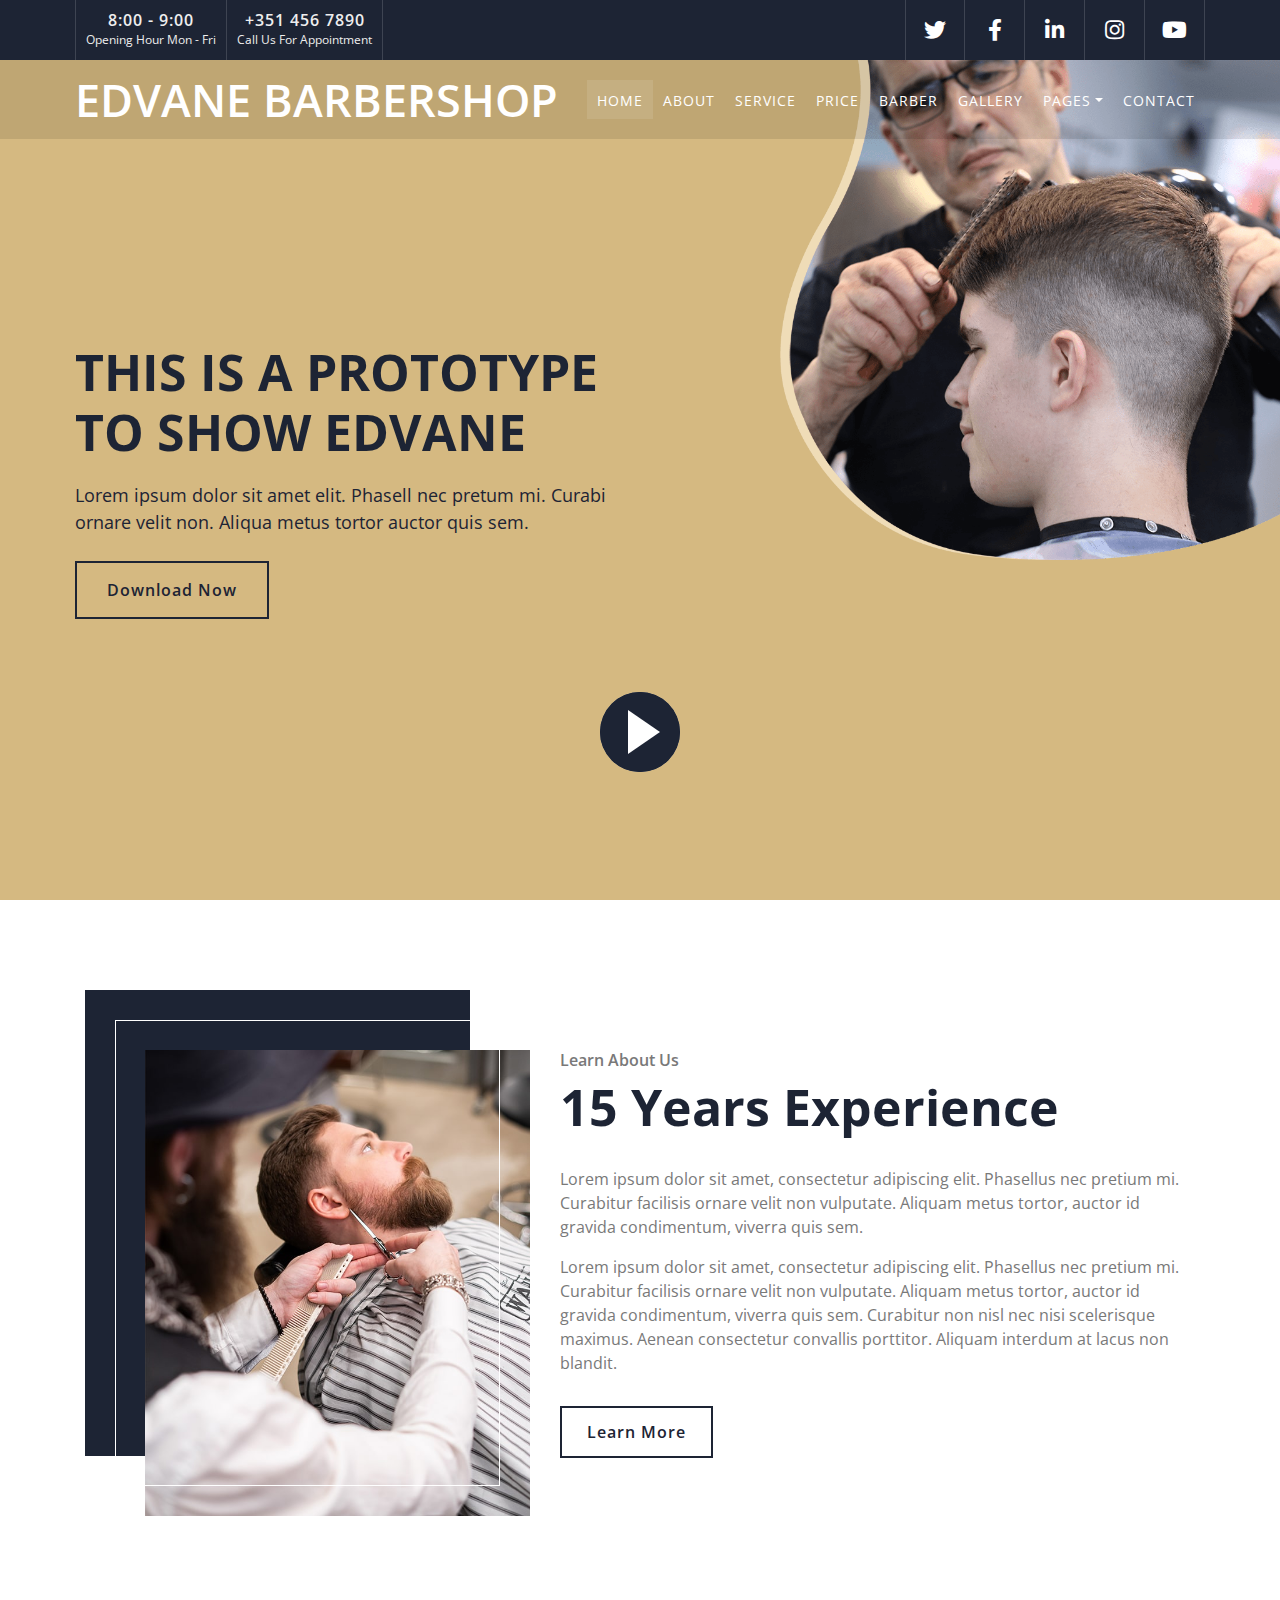
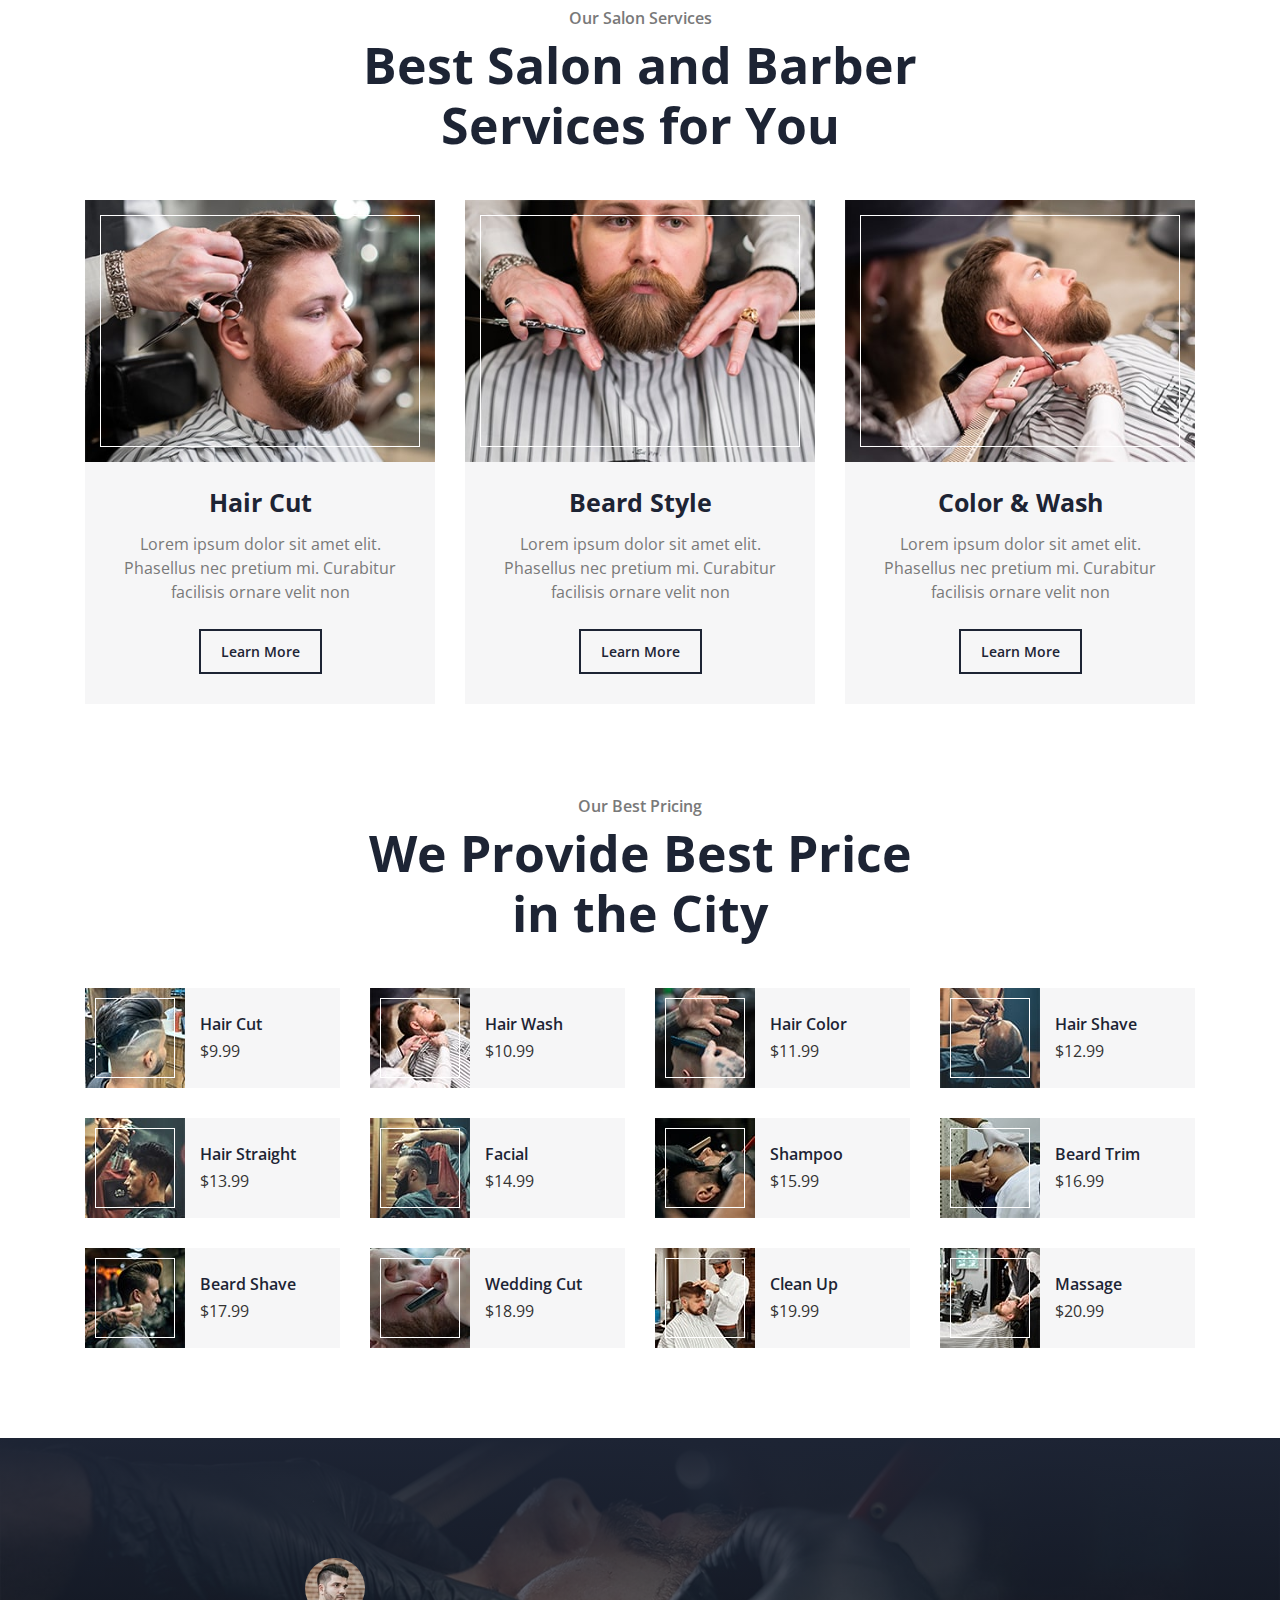
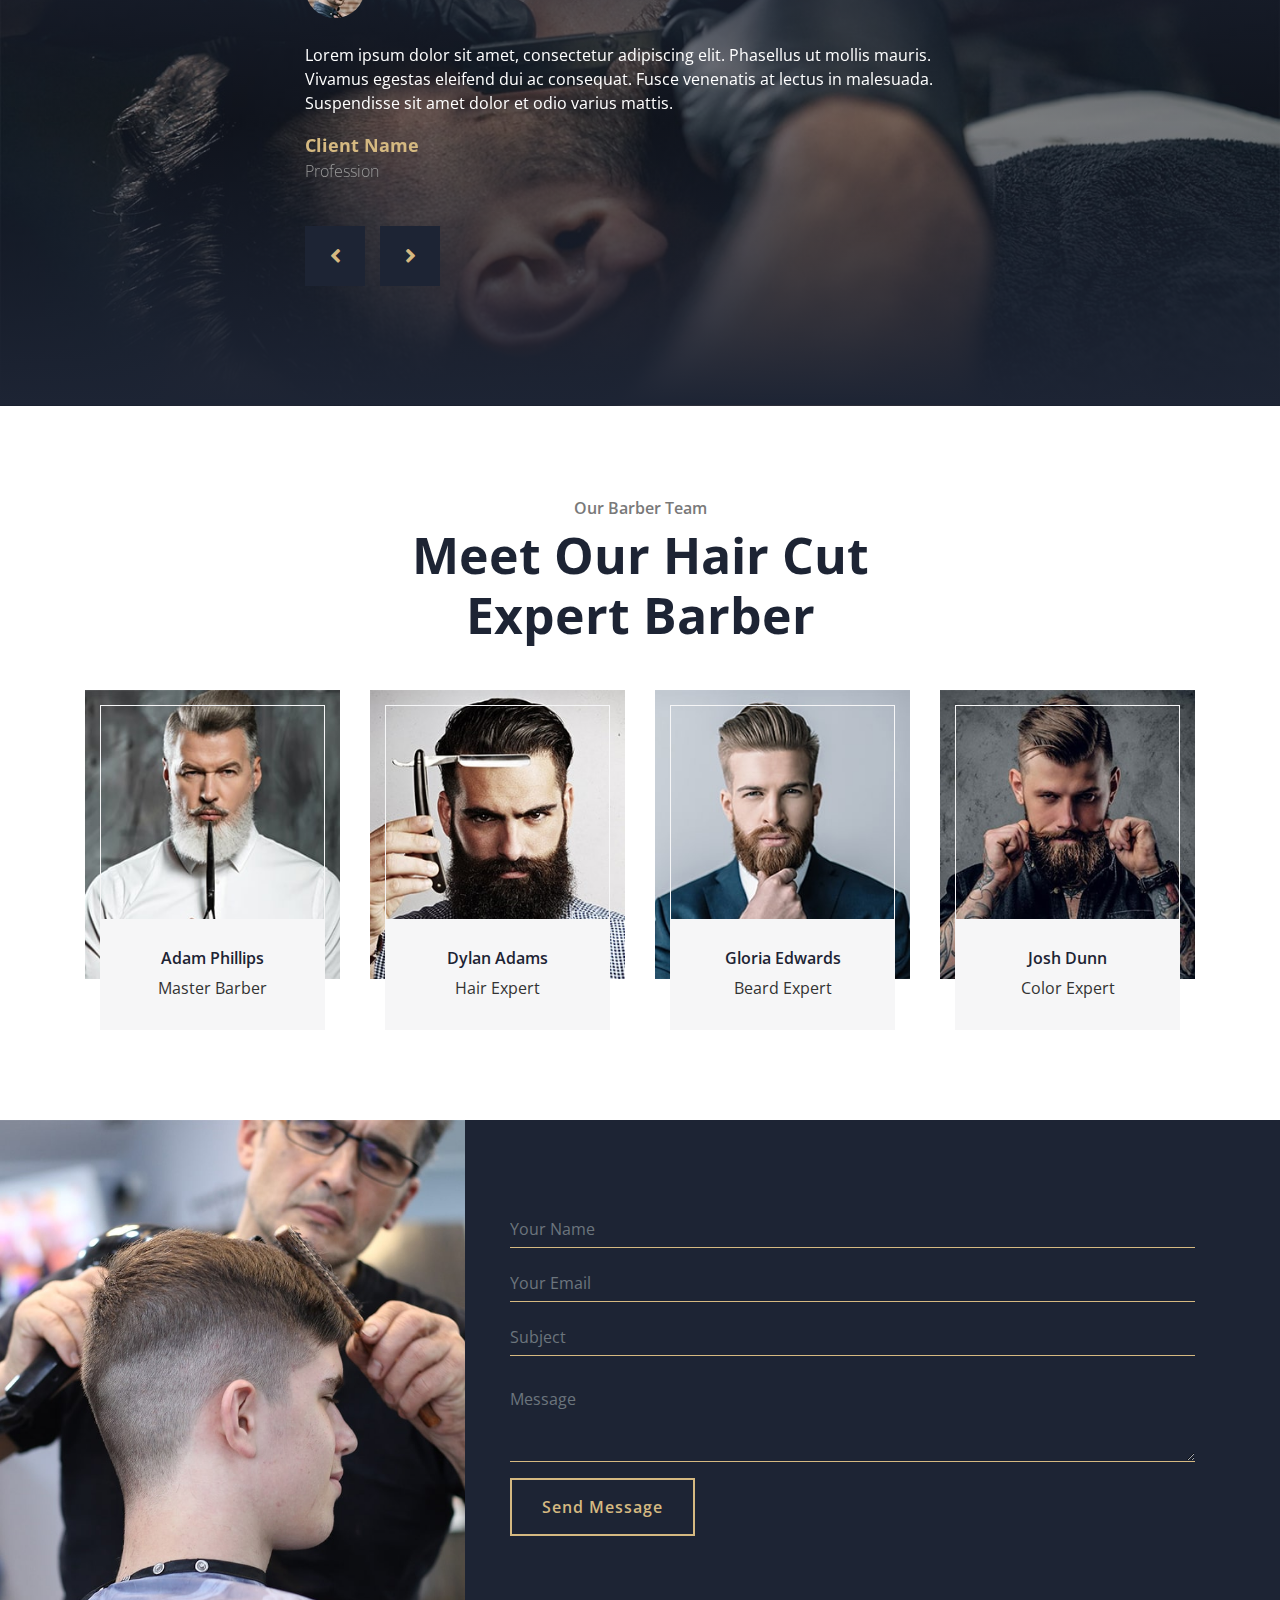
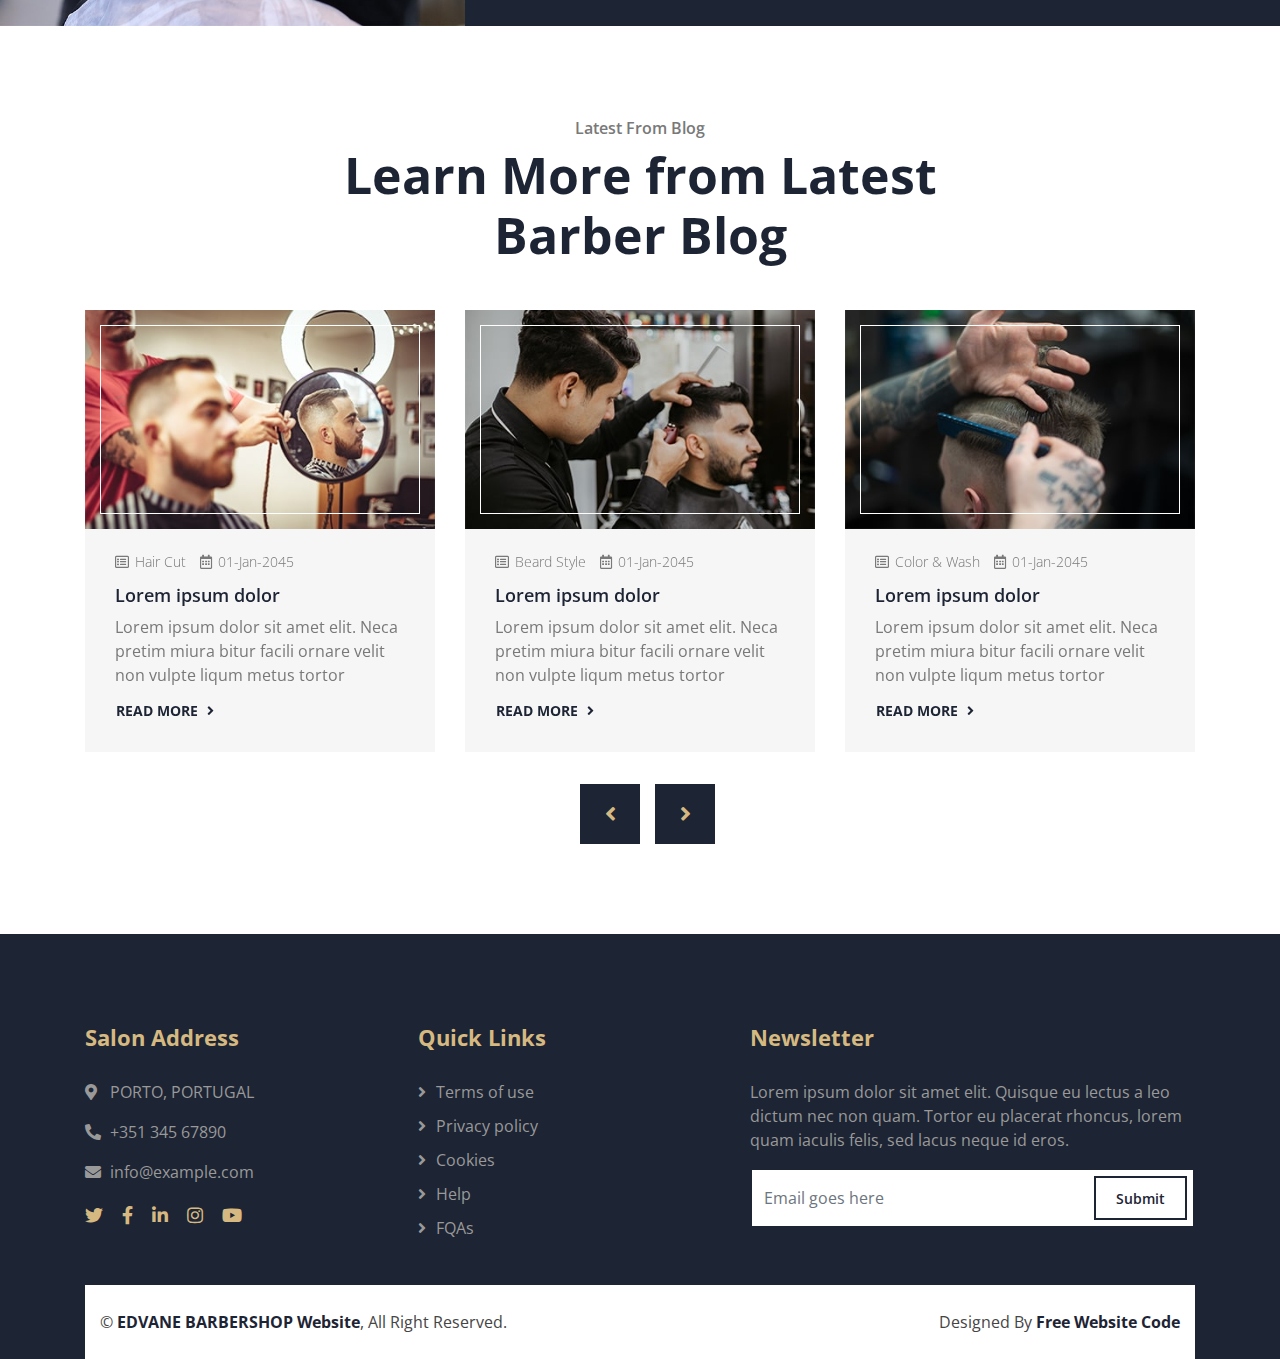
==== barber-shop-template/index.html @ 2c0042aa "Add files via upload" ====
<!DOCTYPE html>
<html lang="en">
    <head>
        <meta charset="utf-8">
        <title>EDVANE BARBERSHOP - Barber Shop </title>
        <meta content="width=device-width, initial-scale=1.0" name="viewport">
        <meta content="Free Website Template" name="keywords">
        <meta content="Free Website Template" name="description">

        <!-- Favicon -->
        <link href="img/favicon.ico" rel="icon">

        <!-- Google Font -->
        <link href="https://fonts.googleapis.com/css2?family=Open+Sans:wght@300;400;600;700;800&display=swap" rel="stylesheet">

        <!-- CSS Libraries -->
        <link href="https://stackpath.bootstrapcdn.com/bootstrap/4.4.1/css/bootstrap.min.css" rel="stylesheet">
        <link href="https://cdnjs.cloudflare.com/ajax/libs/font-awesome/5.10.0/css/all.min.css" rel="stylesheet">
        <link href="lib/animate/animate.min.css" rel="stylesheet">
        <link href="lib/owlcarousel/assets/owl.carousel.min.css" rel="stylesheet">
        <link href="lib/lightbox/css/lightbox.min.css" rel="stylesheet">

        <!-- Template Stylesheet -->
        <link href="css/style.css" rel="stylesheet">
    </head>

    <body>
        <!-- Top Bar Start -->
        <div class="top-bar d-none d-md-block">
            <div class="container-fluid">
                <div class="row">
                    <div class="col-md-6">
                        <div class="top-bar-left">
                            <div class="text">
                                <h2>8:00 - 9:00</h2>
                                <p>Opening Hour Mon - Fri</p>
                            </div>
                            <div class="text">
                                <h2>+351 456 7890</h2>
                                <p>Call Us For Appointment</p>
                            </div>
                        </div>
                    </div>
                    <div class="col-md-6">
                        <div class="top-bar-right">
                            <div class="social">
                                 <a href="https://freewebsitecode.com/"><i class="fab fa-twitter"></i></a>
                                    <a href="https://facebook.com/freewebsitecode"><i class="fab fa-facebook-f"></i></a>
                                    <a href="https://freewebsitecode.com/"><i class="fab fa-linkedin-in"></i></a>
                                    <a href="https://freewebsitecode.com/"><i class="fab fa-instagram"></i></a>
                                    <a href="https://www.youtube.com/channel/UC9HlQRmKgG3jeVD_fBxj1Pw/videos"><i class="fab fa-youtube"></i></a>
                            </div>
                        </div>
                    </div>
                </div>
            </div>
        </div>
        <!-- Top Bar End -->

        <!-- Nav Bar Start -->
        <div class="navbar navbar-expand-lg bg-dark navbar-dark">
            <div class="container-fluid">
                <a href="index.html" class="navbar-brand">EDVANE BARBERSHOP</a>
                <button type="button" class="navbar-toggler" data-toggle="collapse" data-target="#navbarCollapse">
                    <span class="navbar-toggler-icon"></span>
                </button>

                <div class="collapse navbar-collapse justify-content-between" id="navbarCollapse">
                    <div class="navbar-nav ml-auto">
                        <a href="index.html" class="nav-item nav-link active">Home</a>
                        <a href="about.html" class="nav-item nav-link">About</a>
                        <a href="service.html" class="nav-item nav-link">Service</a>
                        <a href="price.html" class="nav-item nav-link">Price</a>
                        <a href="team.html" class="nav-item nav-link">Barber</a>
                        <a href="portfolio.html" class="nav-item nav-link">Gallery</a>
                        <div class="nav-item dropdown">
                            <a href="#" class="nav-link dropdown-toggle" data-toggle="dropdown">Pages</a>
                            <div class="dropdown-menu">
                                <a href="blog.html" class="dropdown-item">Blog Page</a>
                                <a href="single.html" class="dropdown-item">Single Page</a>
                            </div>
                        </div>
                        <a href="contact.html" class="nav-item nav-link">Contact</a>
                    </div>
                </div>
            </div>
        </div>
        <!-- Nav Bar End -->


        <!-- Hero Start -->
        <div class="hero">
            <div class="container-fluid">
                <div class="row">
                    <div class="col-sm-12 col-md-6">
                        <div class="hero-text">
                            <h1>THIS IS A PROTOTYPE TO SHOW EDVANE</h1>
                            <p>
                                Lorem ipsum dolor sit amet elit. Phasell nec pretum mi. Curabi ornare velit non. Aliqua metus tortor auctor quis sem.
                            </p>
                            <a class="btn" href="https://freewebsitecode.com/category/freecode/">Download Now</a>
                        </div>
                    </div>
                    <div class="col-sm-12 col-md-6 d-none d-md-block">
                        <div class="hero-image">
                            <img src="img/hero.png" alt="Hero Image">
                        </div>
                    </div>
                </div>
                <button type="button" class="btn-play" data-toggle="modal" data-src="https://youtu.be/iiDlPFqAeak" data-target="#videoModal">
                    <span></span>
                </button>
            </div>
        </div>
        <!-- Hero End -->

        <!-- Video Modal Start-->
        <div class="modal fade" id="videoModal" tabindex="-1" role="dialog" aria-labelledby="exampleModalLabel" aria-hidden="true">
            <div class="modal-dialog" role="document">
                <div class="modal-content">
                    <div class="modal-body">
                        <button type="button" class="close" data-dismiss="modal" aria-label="Close">
                            <span aria-hidden="true">&times;</span>
                        </button>        
                        <!-- 16:9 aspect ratio -->
                        <div class="embed-responsive embed-responsive-16by9">
                            <iframe class="embed-responsive-item" src="" id="video"  allowscriptaccess="always" allow="autoplay"></iframe>
                        </div>
                    </div>
                </div>
            </div>
        </div> 
        <!-- Video Modal End -->


        <!-- About Start -->
        <div class="about">
            <div class="container">
                <div class="row align-items-center">
                    <div class="col-lg-5 col-md-6">
                        <div class="about-img">
                            <img src="img/about.jpg" alt="Image">
                        </div>
                    </div>
                    <div class="col-lg-7 col-md-6">
                        <div class="section-header text-left">
                            <p>Learn About Us</p>
                            <h2>15 Years Experience</h2>
                        </div>
                        <div class="about-text">
                            <p>
                                Lorem ipsum dolor sit amet, consectetur adipiscing elit. Phasellus nec pretium mi. Curabitur facilisis ornare velit non vulputate. Aliquam metus tortor, auctor id gravida condimentum, viverra quis sem.
                            </p>
                            <p>
                                Lorem ipsum dolor sit amet, consectetur adipiscing elit. Phasellus nec pretium mi. Curabitur facilisis ornare velit non vulputate. Aliquam metus tortor, auctor id gravida condimentum, viverra quis sem. Curabitur non nisl nec nisi scelerisque maximus. Aenean consectetur convallis porttitor. Aliquam interdum at lacus non blandit.
                            </p>
                            <a class="btn" href="">Learn More</a>
                        </div>
                    </div>
                </div>
            </div>
        </div>
        <!-- About End -->


        <!-- Service Start -->
        <div class="service">
            <div class="container">
                <div class="section-header text-center">
                    <p>Our Salon Services</p>
                    <h2>Best Salon and Barber Services for You</h2>
                </div>
                <div class="row">
                    <div class="col-lg-4 col-md-6">
                        <div class="service-item">
                            <div class="service-img">
                                <img src="img/service-1.jpg" alt="Image">
                            </div>
                            <h3>Hair Cut</h3>
                            <p>
                                Lorem ipsum dolor sit amet elit. Phasellus nec pretium mi. Curabitur facilisis ornare velit non
                            </p>
                            <a class="btn" href="">Learn More</a>
                        </div>
                    </div>
                    <div class="col-lg-4 col-md-6">
                        <div class="service-item">
                            <div class="service-img">
                                <img src="img/service-2.jpg" alt="Image">
                            </div>
                            <h3>Beard Style</h3>
                            <p>
                                Lorem ipsum dolor sit amet elit. Phasellus nec pretium mi. Curabitur facilisis ornare velit non
                            </p>
                            <a class="btn" href="">Learn More</a>
                        </div>
                    </div>
                    <div class="col-lg-4 col-md-6">
                        <div class="service-item">
                            <div class="service-img">
                                <img src="img/service-3.jpg" alt="Image">
                            </div>
                            <h3>Color & Wash</h3>
                            <p>
                                Lorem ipsum dolor sit amet elit. Phasellus nec pretium mi. Curabitur facilisis ornare velit non
                            </p>
                            <a class="btn" href="">Learn More</a>
                        </div>
                    </div>
                </div>
            </div>
        </div>
        <!-- Service End -->


        <!-- Pricing Start -->
        <div class="price">
            <div class="container">
                <div class="section-header text-center">
                    <p>Our Best Pricing</p>
                    <h2>We Provide Best Price in the City</h2>
                </div>
                <div class="row">
                    <div class="col-lg-3 col-md-4 col-sm-6">
                        <div class="price-item">
                            <div class="price-img">
                                <img src="img/price-1.jpg" alt="Image">
                            </div>
                            <div class="price-text">
                                <h2>Hair Cut</h2>
                                <h3>$9.99</h3>
                            </div>
                        </div>
                    </div>
                    <div class="col-lg-3 col-md-4 col-sm-6">
                        <div class="price-item">
                            <div class="price-img">
                                <img src="img/price-2.jpg" alt="Image">
                            </div>
                            <div class="price-text">
                                <h2>Hair Wash</h2>
                                <h3>$10.99</h3>
                            </div>
                        </div>
                    </div>
                    <div class="col-lg-3 col-md-4 col-sm-6">
                        <div class="price-item">
                            <div class="price-img">
                                <img src="img/price-3.jpg" alt="Image">
                            </div>
                            <div class="price-text">
                                <h2>Hair Color</h2>
                                <h3>$11.99</h3>
                            </div>
                        </div>
                    </div>
                    <div class="col-lg-3 col-md-4 col-sm-6">
                        <div class="price-item">
                            <div class="price-img">
                                <img src="img/price-4.jpg" alt="Image">
                            </div>
                            <div class="price-text">
                                <h2>Hair Shave</h2>
                                <h3>$12.99</h3>
                            </div>
                        </div>
                    </div>
                    <div class="col-lg-3 col-md-4 col-sm-6">
                        <div class="price-item">
                            <div class="price-img">
                                <img src="img/price-5.jpg" alt="Image">
                            </div>
                            <div class="price-text">
                                <h2>Hair Straight</h2>
                                <h3>$13.99</h3>
                            </div>
                        </div>
                    </div>
                    <div class="col-lg-3 col-md-4 col-sm-6">
                        <div class="price-item">
                            <div class="price-img">
                                <img src="img/price-6.jpg" alt="Image">
                            </div>
                            <div class="price-text">
                                <h2>Facial</h2>
                                <h3>$14.99</h3>
                            </div>
                        </div>
                    </div>
                    <div class="col-lg-3 col-md-4 col-sm-6">
                        <div class="price-item">
                            <div class="price-img">
                                <img src="img/price-7.jpg" alt="Image">
                            </div>
                            <div class="price-text">
                                <h2>Shampoo</h2>
                                <h3>$15.99</h3>
                            </div>
                        </div>
                    </div>
                    <div class="col-lg-3 col-md-4 col-sm-6">
                        <div class="price-item">
                            <div class="price-img">
                                <img src="img/price-8.jpg" alt="Image">
                            </div>
                            <div class="price-text">
                                <h2>Beard Trim</h2>
                                <h3>$16.99</h3>
                            </div>
                        </div>
                    </div>
                    <div class="col-lg-3 col-md-4 col-sm-6">
                        <div class="price-item">
                            <div class="price-img">
                                <img src="img/price-9.jpg" alt="Image">
                            </div>
                            <div class="price-text">
                                <h2>Beard Shave</h2>
                                <h3>$17.99</h3>
                            </div>
                        </div>
                    </div>
                    <div class="col-lg-3 col-md-4 col-sm-6">
                        <div class="price-item">
                            <div class="price-img">
                                <img src="img/price-10.jpg" alt="Image">
                            </div>
                            <div class="price-text">
                                <h2>Wedding Cut</h2>
                                <h3>$18.99</h3>
                            </div>
                        </div>
                    </div>
                    <div class="col-lg-3 col-md-4 col-sm-6">
                        <div class="price-item">
                            <div class="price-img">
                                <img src="img/price-11.jpg" alt="Image">
                            </div>
                            <div class="price-text">
                                <h2>Clean Up</h2>
                                <h3>$19.99</h3>
                            </div>
                        </div>
                    </div>
                    <div class="col-lg-3 col-md-4 col-sm-6">
                        <div class="price-item">
                            <div class="price-img">
                                <img src="img/price-12.jpg" alt="Image">
                            </div>
                            <div class="price-text">
                                <h2>Massage</h2>
                                <h3>$20.99</h3>
                            </div>
                        </div>
                    </div>
                </div>
            </div>
        </div>
        <!-- Pricing End -->
        
        
        <!-- Testimonial Start -->
        <div class="testimonial">
            <div class="container">
                <div class="owl-carousel testimonials-carousel">
                    <div class="testimonial-item">
                        <img src="img/testimonial-1.jpg" alt="Image">
                        <p>
                            Lorem ipsum dolor sit amet, consectetur adipiscing elit. Phasellus ut mollis mauris. Vivamus egestas eleifend dui ac consequat. Fusce venenatis at lectus in malesuada. Suspendisse sit amet dolor et odio varius mattis.
                        </p>
                        <h2>Client Name</h2>
                        <h3>Profession</h3>
                    </div>
                    <div class="testimonial-item">
                        <img src="img/testimonial-2.jpg" alt="Image">
                        <p>
                            Phasellus pellentesque tempus pretium. Quisque in enim sit amet purus venenatis porttitor sed non velit. Vivamus vehicula finibus tortor. Aliquam vehicula molestie pulvinar. Sed varius libero in leo finibus, ac consectetur tortor rutrum.
                        </p>
                        <h2>Client Name</h2>
                        <h3>Profession</h3>
                    </div>
                    <div class="testimonial-item">
                        <img src="img/testimonial-3.jpg" alt="Image">
                        <p>
                            Sed in lectus eu eros tincidunt cursus. Aliquam eleifend velit nisl. Sed et posuere urna, ut vestibulum massa. Integer quis magna non enim luctus interdum. Phasellus sed eleifend erat. Aliquam ligula ex, semper vel tempor pellentesque, pretium eu nulla.
                        </p>
                        <h2>Client Name</h2>
                        <h3>Profession</h3>
                    </div>
                </div>
            </div>
        </div>
        <!-- Testimonial End -->


        <!-- Team Start -->
        <div class="team">
            <div class="container">
                <div class="section-header text-center">
                    <p>Our Barber Team</p>
                    <h2>Meet Our Hair Cut Expert Barber</h2>
                </div>
                <div class="row">
                    <div class="col-lg-3 col-md-6">
                        <div class="team-item">
                            <div class="team-img">
                                <img src="img/team-1.jpg" alt="Team Image">
                            </div>
                            <div class="team-text">
                                <h2>Adam Phillips</h2>
                                <p>Master Barber</p>
                            </div>
                        </div>
                    </div>
                    <div class="col-lg-3 col-md-6">
                        <div class="team-item">
                            <div class="team-img">
                                <img src="img/team-2.jpg" alt="Team Image">
                            </div>
                            <div class="team-text">
                                <h2>Dylan Adams</h2>
                                <p>Hair Expert</p>
                            </div>
                        </div>
                    </div>
                    <div class="col-lg-3 col-md-6">
                        <div class="team-item">
                            <div class="team-img">
                                <img src="img/team-3.jpg" alt="Team Image">
                            </div>
                            <div class="team-text">
                                <h2>Gloria Edwards</h2>
                                <p>Beard Expert</p>
                            </div>
                        </div>
                    </div>
                    <div class="col-lg-3 col-md-6">
                        <div class="team-item">
                            <div class="team-img">
                                <img src="img/team-4.jpg" alt="Team Image">
                            </div>
                            <div class="team-text">
                                <h2>Josh Dunn</h2>
                                <p>Color Expert</p>
                            </div>
                        </div>
                    </div>
                </div>
            </div>
        </div>
        <!-- Team End -->
        
        
        <!-- Contact Start -->
        <div class="contact">
            <div class="container-fluid">
                <div class="container">
                    <div class="row align-items-center">
                        <div class="col-md-4"></div>
                        <div class="col-md-8">
                            <div class="contact-form">
                                <div id="success"></div>
                                <form name="sentMessage" id="contactForm" novalidate="novalidate">
                                    <div class="control-group">
                                        <input type="text" class="form-control" id="name" placeholder="Your Name" required="required" data-validation-required-message="Please enter your name" />
                                        <p class="help-block text-danger"></p>
                                    </div>
                                    <div class="control-group">
                                        <input type="email" class="form-control" id="email" placeholder="Your Email" required="required" data-validation-required-message="Please enter your email" />
                                        <p class="help-block text-danger"></p>
                                    </div>
                                    <div class="control-group">
                                        <input type="text" class="form-control" id="subject" placeholder="Subject" required="required" data-validation-required-message="Please enter a subject" />
                                        <p class="help-block text-danger"></p>
                                    </div>
                                    <div class="control-group">
                                        <textarea class="form-control" id="message" placeholder="Message" required="required" data-validation-required-message="Please enter your message"></textarea>
                                        <p class="help-block text-danger"></p>
                                    </div>
                                    <div>
                                        <button class="btn" type="submit" id="sendMessageButton">Send Message</button>
                                    </div>
                                </form>
                            </div>
                        </div>
                    </div>
                </div>
            </div>
        </div>
        <!-- Contact End -->


        <!-- Blog Start -->
        <div class="blog">
            <div class="container">
                <div class="section-header text-center">
                    <p>Latest From Blog</p>
                    <h2>Learn More from Latest Barber Blog</h2>
                </div>
                <div class="owl-carousel blog-carousel">
                    <div class="blog-item">
                        <div class="blog-img">
                            <img src="img/blog-1.jpg" alt="Blog">
                        </div>
                        <div class="blog-meta">
                            <i class="fa fa-list-alt"></i>
                            <a href="">Hair Cut</a>
                            <i class="fa fa-calendar-alt"></i>
                            <p>01-Jan-2045</p>
                        </div>
                        <div class="blog-text">
                            <h2>Lorem ipsum dolor</h2>
                            <p>
                                Lorem ipsum dolor sit amet elit. Neca pretim miura bitur facili ornare velit non vulpte liqum metus tortor
                            </p>
                            <a class="btn" href="">Read More <i class="fa fa-angle-right"></i></a>
                        </div>
                    </div>
                    <div class="blog-item">
                        <div class="blog-img">
                            <img src="img/blog-2.jpg" alt="Blog">
                        </div>
                        <div class="blog-meta">
                            <i class="fa fa-list-alt"></i>
                            <a href="">Beard Style</a>
                            <i class="fa fa-calendar-alt"></i>
                            <p>01-Jan-2045</p>
                        </div>
                        <div class="blog-text">
                            <h2>Lorem ipsum dolor</h2>
                            <p>
                                Lorem ipsum dolor sit amet elit. Neca pretim miura bitur facili ornare velit non vulpte liqum metus tortor
                            </p>
                            <a class="btn" href="">Read More <i class="fa fa-angle-right"></i></a>
                        </div>
                    </div>
                    <div class="blog-item">
                        <div class="blog-img">
                            <img src="img/blog-3.jpg" alt="Blog">
                        </div>
                        <div class="blog-meta">
                            <i class="fa fa-list-alt"></i>
                            <a href="">Color & Wash</a>
                            <i class="fa fa-calendar-alt"></i>
                            <p>01-Jan-2045</p>
                        </div>
                        <div class="blog-text">
                            <h2>Lorem ipsum dolor</h2>
                            <p>
                                Lorem ipsum dolor sit amet elit. Neca pretim miura bitur facili ornare velit non vulpte liqum metus tortor
                            </p>
                            <a class="btn" href="">Read More <i class="fa fa-angle-right"></i></a>
                        </div>
                    </div>
                    <div class="blog-item">
                        <div class="blog-img">
                            <img src="img/blog-4.jpg" alt="Blog">
                        </div>
                        <div class="blog-meta">
                            <i class="fa fa-list-alt"></i>
                            <a href="">Hair Cut</a>
                            <i class="fa fa-calendar-alt"></i>
                            <p>01-Jan-2045</p>
                        </div>
                        <div class="blog-text">
                            <h2>Lorem ipsum dolor</h2>
                            <p>
                                Lorem ipsum dolor sit amet elit. Neca pretim miura bitur facili ornare velit non vulpte liqum metus tortor
                            </p>
                            <a class="btn" href="">Read More <i class="fa fa-angle-right"></i></a>
                        </div>
                    </div>
                    <div class="blog-item">
                        <div class="blog-img">
                            <img src="img/blog-5.jpg" alt="Blog">
                        </div>
                        <div class="blog-meta">
                            <i class="fa fa-list-alt"></i>
                            <a href="">Beard Style</a>
                            <i class="fa fa-calendar-alt"></i>
                            <p>01-Jan-2045</p>
                        </div>
                        <div class="blog-text">
                            <h2>Lorem ipsum dolor</h2>
                            <p>
                                Lorem ipsum dolor sit amet elit. Neca pretim miura bitur facili ornare velit non vulpte liqum metus tortor
                            </p>
                            <a class="btn" href="">Read More <i class="fa fa-angle-right"></i></a>
                        </div>
                    </div>
                    <div class="blog-item">
                        <div class="blog-img">
                            <img src="img/blog-6.jpg" alt="Blog">
                        </div>
                        <div class="blog-meta">
                            <i class="fa fa-list-alt"></i>
                            <a href="">Color & Wash</a>
                            <i class="fa fa-calendar-alt"></i>
                            <p>01-Jan-2045</p>
                        </div>
                        <div class="blog-text">
                            <h2>Lorem ipsum dolor</h2>
                            <p>
                                Lorem ipsum dolor sit amet elit. Neca pretim miura bitur facili ornare velit non vulpte liqum metus tortor
                            </p>
                            <a class="btn" href="">Read More <i class="fa fa-angle-right"></i></a>
                        </div>
                    </div>
                </div>
            </div>
        </div>
        <!-- Blog End -->


        <!-- Footer Start -->
        <div class="footer">
            <div class="container">
                <div class="row">
                    <div class="col-lg-7">
                        <div class="row">
                            <div class="col-md-6">
                                <div class="footer-contact">
                                    <h2>Salon Address</h2>
                                    <p><i class="fa fa-map-marker-alt"></i>PORTO, PORTUGAL</p>
                                    <p><i class="fa fa-phone-alt"></i>+351 345 67890</p>
                                    <p><i class="fa fa-envelope"></i>info@example.com</p>
                                    <div class="footer-social">
                                       <a href="https://freewebsitecode.com/"><i class="fab fa-twitter"></i></a>
                                    <a href="https://facebook.com/freewebsitecode"><i class="fab fa-facebook-f"></i></a>
                                    <a href="https://freewebsitecode.com/"><i class="fab fa-linkedin-in"></i></a>
                                    <a href="https://freewebsitecode.com/"><i class="fab fa-instagram"></i></a>
                                    <a href="https://www.youtube.com/channel/UC9HlQRmKgG3jeVD_fBxj1Pw/videos"><i class="fab fa-youtube"></i></a>
                                    </div>
                                </div>
                            </div>
                            <div class="col-md-6">
                                <div class="footer-link">
                                    <h2>Quick Links</h2>
                                    <a href="">Terms of use</a>
                                    <a href="">Privacy policy</a>
                                    <a href="">Cookies</a>
                                    <a href="">Help</a>
                                    <a href="">FQAs</a>
                                </div>
                            </div>
                        </div>
                    </div>
                    <div class="col-lg-5">
                        <div class="footer-newsletter">
                            <h2>Newsletter</h2>
                            <p>
                                Lorem ipsum dolor sit amet elit. Quisque eu lectus a leo dictum nec non quam. Tortor eu placerat rhoncus, lorem quam iaculis felis, sed lacus neque id eros.
                            </p>
                            <div class="form">
                                <input class="form-control" placeholder="Email goes here">
                                <button class="btn">Submit</button>
                            </div>
                        </div>
                    </div>
                </div>
            </div>
            <div class="container copyright">
                <div class="row">
                    <div class="col-md-6">
                        <p>&copy; <a href="https://freewebsitecode.com">EDVANE BARBERSHOP Website</a>, All Right Reserved.</p>
                    </div>
                    <div class="col-md-6">
                        <p>Designed By <a href="https://freewebsitecode.com">Free Website Code</a></p>
                    </div>
                </div>
            </div>
        </div>
        <!-- Footer End -->

        <a href="#" class="back-to-top"><i class="fa fa-chevron-up"></i></a>

        <!-- JavaScript Libraries -->
        <script src="https://code.jquery.com/jquery-3.4.1.min.js"></script>
        <script src="https://stackpath.bootstrapcdn.com/bootstrap/4.4.1/js/bootstrap.bundle.min.js"></script>
        <script src="lib/easing/easing.min.js"></script>
        <script src="lib/owlcarousel/owl.carousel.min.js"></script>
        <script src="lib/isotope/isotope.pkgd.min.js"></script>
        <script src="lib/lightbox/js/lightbox.min.js"></script>
        
        <!-- Contact Javascript File -->
        <script src="mail/jqBootstrapValidation.min.js"></script>
        <script src="mail/contact.js"></script>

        <!-- Template Javascript -->
        <script src="js/main.js"></script>
    </body>
</html>
---- barber-shop-template/css/style.css ----
/*******************************/
/********* General CSS *********/
/*******************************/
body {
    color: #797979;
    background: #ffffff;
    font-family: 'Open Sans', sans-serif;
}

h1,
h2, 
h3, 
h4,
h5, 
h6 {
    color: #1d2434;
}

a {
    color: #454545;
    transition: .3s;
}

a:hover,
a:active,
a:focus {
    color: #D5B981;
    outline: none;
    text-decoration: none;
}

.btn:focus,
.form-control:focus {
    box-shadow: none;
}

.container-fluid {
    max-width: 1366px;
}

.back-to-top {
    position: fixed;
    display: none;
    background: #D5B981;
    width: 44px;
    height: 44px;
    text-align: center;
    line-height: 1;
    font-size: 22px;
    right: 15px;
    bottom: 15px;
    transition: background 0.5s;
    z-index: 9;
}

.back-to-top:hover {
    background: #1d2434;
}

.back-to-top:hover i {
    color: #D5B981;
}

.back-to-top i {
    color: #1d2434;
    padding-top: 10px;
}


/**********************************/
/********** Top Bar CSS ***********/
/**********************************/
.top-bar {
    position: relative;
    height: 60px;
    background: #1d2434;
}

.top-bar .top-bar-left {
    display: flex;
    align-items: center;
    justify-content: flex-start;
}

.top-bar .top-bar-right {
    display: flex;
    align-items: center;
    justify-content: flex-end;
}

.top-bar .text {
    display: flex;
    align-items: center;
    justify-content: center;
    flex-direction: column;
    height: 60px;
    padding: 0 10px;
    text-align: center;
    border-left: 1px solid rgba(255, 255, 255, .15);
}

.top-bar .text:last-child {
    border-right: 1px solid rgba(255, 255, 255, .15);
}

.top-bar .text h2 {
    color: #eeeeee;
    font-weight: 600;
    font-size: 16px;
    letter-spacing: 1px;
    margin: 0;
}

.top-bar .text p {
    color: #eeeeee;
    font-size: 12px;
    font-weight: 400;
    margin: 0;
}

.top-bar .social {
    display: flex;
    height: 60px;
    font-size: 0;
    justify-content: flex-end;
}

.top-bar .social a {
    display: flex;
    align-items: center;
    justify-content: center;
    width: 60px;
    height: 100%;
    font-size: 22px;
    color: #ffffff;
    border-right: 1px solid rgba(255, 255, 255, .15);
}

.top-bar .social a:first-child {
    border-left: 1px solid rgba(255, 255, 255, .15);
}

.top-bar .social a:hover {
    color: #D5B981;
    background: #ffffff;
}

@media (min-width: 992px) {
    .top-bar {
        padding: 0 60px;
    }
}


/**********************************/
/*********** Nav Bar CSS **********/
/**********************************/
.navbar {
    position: relative;
    transition: .5s;
    z-index: 999;
}

.navbar.nav-sticky {
    position: fixed;
    top: 0;
    width: 100%;
    box-shadow: 0 2px 5px rgba(0, 0, 0, .3);
}

.navbar .navbar-brand {
    margin: 0;
    color: #ffffff;
    font-size: 45px;
    line-height: 0px;
    font-weight: 600;
}

.navbar .navbar-brand span {
    font-weight: 800;
}

.navbar .navbar-brand img {
    max-width: 100%;
    max-height: 40px;
}

.navbar-dark .navbar-nav .nav-link,
.navbar-dark .navbar-nav .nav-link:focus,
.navbar-dark .navbar-nav .nav-link:hover,
.navbar-dark .navbar-nav .nav-link.active {
    padding: 10px 10px 8px 10px;
    color: #ffffff;
}

.navbar-dark .navbar-nav .nav-link:hover,
.navbar-dark .navbar-nav .nav-link.active {
    background: rgba(256, 256, 256, .1);
    transition: none;
}

.navbar .dropdown-menu {
    margin-top: 0;
    border: 0;
    border-radius: 0;
    background: #f8f9fa;
}

@media (min-width: 992px) {
    .navbar {
        position: absolute;
        width: 100%;
        top: 60px;
        padding: 20px 60px;
        background: rgba(0, 0, 0, .1) !important;
        z-index: 9;
    }
    
    .navbar.nav-sticky {
        padding: 10px 60px;
        background: #1d2434 !important;
    }
    
    .navbar a.nav-link {
        padding: 8px 15px;
        font-size: 14px;
        letter-spacing: 1px;
        text-transform: uppercase;
    }
}

@media (max-width: 991.98px) {   
    .navbar {
        padding: 15px;
        background: #1d2434 !important;
    }
    
    .navbar a.nav-link {
        padding: 5px;
    }
    
    .navbar .dropdown-menu {
        box-shadow: none;
    }
}


/*******************************/
/********** Hero CSS ***********/
/*******************************/
.hero {
    position: relative;
    width: 100%;
    margin-bottom: 45px;
    height: calc(100vh - 60px);
    background: #D5B981;
    overflow: hidden;
}

.hero .container-fluid {
    padding: 0;
}

.hero .hero-image {
    position: relative;
    text-align: right;
}

.hero .hero-image img {
    max-width: 80%;
    max-height: 80%;
}

.hero .hero-text {
    position: relative;
    padding-left: 75px;
    height: calc(100vh - 60px);
    display: flex;
    align-items: flex-start;
    justify-content: center;
    flex-direction: column;
}

.hero .hero-text h1 {
    color: #1d2434;
    font-size: 50px;
    font-weight: 700;
    margin-bottom: 20px;
}

.hero .hero-text p {
    color: #1d2434;
    font-size: 18px;
    margin-bottom: 25px;
}

.hero .hero-text .btn {
    padding: 15px 30px;
    font-size: 16px;
    font-weight: 600;
    letter-spacing: 1px;
    color: #1d2434;
    background: none;
    border: 2px solid #1d2434;
    border-radius: 0;
    transition: .3s;
}

.hero .hero-text .btn:hover {
    color: #D5B981;
    background: #1d2434;
}

.hero .btn-play {
    position: absolute;
    z-index: 1;
    top: 80%;
    left: 50%;
    transform: translateX(-50%) translateY(-50%);
    box-sizing: content-box;
    display: block;
    width: 32px;
    height: 44px;
    border-radius: 50%;
    border: none;
    outline: none;
    padding: 18px 20px 18px 28px;
}

.hero .btn-play:before {
    content: "";
    position: absolute;
    z-index: 0;
    left: 50%;
    top: 50%;
    transform: translateX(-50%) translateY(-50%);
    display: block;
    width: 80px;
    height: 80px;
    background: #1D2434;
    border-radius: 50%;
    animation: pulse-border 1500ms ease-out infinite;
}

.hero .btn-play:after {
    content: "";
    position: absolute;
    z-index: 1;
    left: 50%;
    top: 50%;
    transform: translateX(-50%) translateY(-50%);
    display: block;
    width: 80px;
    height: 80px;
    background: #1D2434;
    border-radius: 50%;
    transition: all 200ms;
}

.hero .btn-play:hover:after {
    background-color: darken(#1D2434, 10%);
}

.hero .btn-play img {
    position: relative;
    z-index: 3;
    max-width: 100%;
    width: auto;
    height: auto;
}

.hero .btn-play span {
    display: block;
    position: relative;
    z-index: 3;
    width: 0;
    height: 0;
    border-left: 32px solid #ffffff;
    border-top: 22px solid transparent;
    border-bottom: 22px solid transparent;
}

@keyframes pulse-border {
  0% {
    transform: translateX(-50%) translateY(-50%) translateZ(0) scale(1);
    opacity: 1;
  }
  100% {
    transform: translateX(-50%) translateY(-50%) translateZ(0) scale(1.5);
    opacity: 0;
  }
}

#videoModal .modal-dialog {
    position: relative;
    max-width: 800px;
    margin: 60px auto;
}

#videoModal .modal-body {
    position: relative;
    padding: 0px;
}

#videoModal .close {
    position: absolute;
    right: 0px;
    top: -12px;
    z-index: 999;
    font-size: 50px;
    font-weight: normal;
    color: #ffffff;
    opacity: 1;
}

@media (max-width: 991.98px) {
    .hero .hero-text {
        padding-left: 15px;
    }
    
    .hero .hero-text h1 {
        font-size: 35px;
    }
    
    .hero .hero-text p {
        font-size: 16px;
    }
    
    .hero .hero-text .btn {
        padding: 12px 30px;
        font-size: 15px;
        letter-spacing: 0;
    }
}

@media (max-width: 767.98px) {
    .hero .hero-text h1 {
        font-size: 30px;
        font-weight: 600;
    }
    
    .hero .hero-text p {
        font-size: 14px;
    }
    
    .hero .hero-text .btn {
        padding: 10px 25px;
        font-size: 15px;
        font-weight: 400;
        letter-spacing: 0;
    }
}

@media (max-width: 575.98px) {
    .hero .hero-text h1 {
        font-size: 25px;
        font-weight: 600;
    }
    
    .hero .hero-text p {
        font-size: 14px;
    }
    
    .hero .hero-text .btn {
        padding: 8px 20px;
        font-size: 14px;
        font-weight: 400;
        letter-spacing: 0;
    }
}


/*******************************/
/******* Page Header CSS *******/
/*******************************/
.page-header {
    position: relative;
    margin-bottom: 45px;
    padding: 150px 0 90px 0;
    text-align: center;
    background: #D5B981;
}

.page-header h2 {
    position: relative;
    color: #1d2434;
    font-size: 60px;
    font-weight: 700;
}

.page-header a {
    position: relative;
    padding: 0 12px;
    font-size: 22px;
    color: #1d2434;
}

.page-header a:hover {
    color: #ffffff;
}

.page-header a::after {
    position: absolute;
    content: "/";
    width: 8px;
    height: 8px;
    top: -2px;
    right: -7px;
    text-align: center;
    color: #1d2434;
}

.page-header a:last-child::after {
    display: none;
}

@media (max-width: 767.98px) {
    .page-header h2 {
        font-size: 35px;
    }
    
    .page-header a {
        font-size: 18px;
    }
}


/*******************************/
/******* Section Header ********/
/*******************************/
.section-header {
    position: relative;
    max-width: 600px;
    margin: 0 auto;
    margin-bottom: 45px;
}

.section-header p {
    margin-bottom: 5px;
    position: relative;
    font-size: 16px;
    font-weight: 600;
}

.section-header h2 {
    margin: 0;
    position: relative;
    font-size: 50px;
    font-weight: 700;
}

@media (max-width: 767.98px) {
    .section-header h2 {
        font-size: 30px;
    }
}


/*******************************/
/********** About CSS **********/
/*******************************/
.about {
    position: relative;
    width: 100%;
    padding: 45px 0;
}

.about .section-header {
    margin-bottom: 30px;
    margin-left: 0;
}

.about .about-img {
    position: relative;
    height: 100%;
    margin: 60px 0 0 60px;
}

.about .about-img img {
    position: relative;
    width: 100%;
    height: 100%;
    object-fit: cover;
    z-index: 1;
}

.about .about-img::before {
    position: absolute;
    content: "";
    top: -60px;
    right: 60px;
    bottom: 60px;
    left: -60px;
    background: #1d2434;
    z-index: 0;
}

.about .about-img::after {
    position: absolute;
    content: "";
    top: -30px;
    right: 30px;
    bottom: 30px;
    left: -30px;
    background: transparent;
    border: 1px solid #ffffff;
    z-index: 2;
}

.about .about-text p {
    font-size: 16px;
}

.about .about-text a.btn {
    position: relative;
    margin-top: 15px;
    padding: 12px 25px;
    font-size: 16px;
    font-weight: 600;
    letter-spacing: 1px;
    color: #1d2434;
    border: 2px solid #1d2434;
    border-radius: 0;
    background: none;
    transition: .3s;
}

.about .about-text a.btn:hover {
    color: #D5B981;
    background: #1d2434;
}

@media (max-width: 767.98px) {
    .about .about-img {
        margin-bottom: 30px;
        height: auto;
    }
}


/*******************************/
/********* Service CSS *********/
/*******************************/
.service {
    position: relative;
    width: 100%;
    padding: 45px 0 15px 0;
}

.service .service-item {
    position: relative;
    width: 100%;
    text-align: center;
    margin-bottom: 30px;
    background: rgba(29, 36, 52, .04);
}

.service .service-img {
    position: relative;
    width: 100%;
}

.service .service-img img {
    position: relative;
    width: 100%;
    height: 100%;
    object-fit: cover;
}

.service .service-img::after {
    position: absolute;
    content: "";
    top: 15px;
    right: 15px;
    bottom: 15px;
    left: 15px;
    background: transparent;
    border: 1px solid #ffffff;
    z-index: 1;
}

.service .service-item h3 {
    margin: 0;
    padding: 25px 15px 15px 15px;
    font-size: 25px;
    font-weight: 700;
}

.service .service-item p {
    margin: 0;
    padding: 0 25px 25px 25px;
    font-size: 16px;
}

.service .service-item a.btn {
    position: relative;
    margin-bottom: 30px;
    padding: 10px 20px;
    font-size: 14px;
    font-weight: 600;
    color: #1d2434;
    border: 2px solid #1d2434;
    border-radius: 0;
    background: none;
    transition: .3s;
}

.service .service-item:hover a.btn {
    color: #D5B981;
    background: #1d2434;
    border-color: #1d2434;
}


/*******************************/
/********* Pricing CSS *********/
/*******************************/
.price {
    position: relative;
    width: 100%;
    padding: 45px 0 15px 0;
}

.price .price-item {
    position: relative;
    width: 100%;
    display: flex;
    align-items: center;
    justify-content: flex-start;
    flex-direction: row;
    margin-bottom: 30px;
    background: rgba(29, 36, 52, .04);
    transition: .3s;
}

.price .price-item:hover {
    background: #D5B981;
}

.price .price-img {
    position: relative;
    width: 100px;
}

.price .price-img img {
    width: 100%;
}

.price .price-img::after {
    position: absolute;
    content: "";
    top: 10px;
    right: 10px;
    bottom: 10px;
    left: 10px;
    background: transparent;
    border: 1px solid #ffffff;
    z-index: 1;
}

.price .price-text {
    position: relative;
    padding: 0 15px;
    width: calc(100% - 100px);
    overflow: hidden;
}

.price .price-text h2 {
    position: relative;
    margin-bottom: 8px;
    font-size: 16px;
    font-weight: 600;
    white-space: nowrap;
}

.price .price-text h3 {
    position: relative;
    margin: 0;
    font-size: 16px;
    font-weight: 400;
    color: #333333;
}


/*******************************/
/*********** Team CSS **********/
/*******************************/
.team {
    position: relative;
    width: 100%;
    padding: 45px 0 15px 0;
}

.team .team-item {
    margin-bottom: 30px;
}

.team .team-img {
    position: relative;
}

.team .team-img::after {
    position: absolute;
    content: "";
    top: 15px;
    right: 15px;
    bottom: 15px;
    left: 15px;
    background: transparent;
    border: 1px solid #F6F6F7;
    transition: .3s;
    z-index: 1;
}

.team .team-img img {
    width: 100%;
}

.team .team-text {
    position: relative;
    margin: -60px 15px 0 15px;
    padding: 30px 15px;
    text-align: center;
    background: #F6F6F7;
    transition: .3s;
    z-index: 2;
}

.team .team-text h2 {
    font-size: 16px;
    font-weight: 600;
}

.team .team-text p {
    margin: 0;
    color: #333333;
}

.team .team-item:hover .team-text {
    background: #D5B981;
}

.team .team-item:hover .team-img::after {
    border-color: #D5B981;
}


/*******************************/
/******* Testimonial CSS *******/
/*******************************/
.testimonial {
    position: relative;
    margin: 45px 0;
    padding: 120px 0;
    background: linear-gradient(rgba(29, 36, 52, 1), rgba(29, 36, 52, .5), rgba(29, 36, 52, 1)), url(../img/testimonial-bg.jpg);
    background-position: center;
    background-repeat: no-repeat;
    background-size: cover;
}

.testimonial .container {
    max-width: 700px;
}

.testimonial .testimonials-carousel {
    position: relative;
    width: 100%;
}

.testimonial .testimonial-item {
    position: relative;
    width: 100%;
    display: flex;
    align-items: flex-start;
    justify-content: center;
    flex-direction: column;
    overflow: hidden;
}

.testimonial .testimonial-item img {
    width: 60px;
    border-radius: 60px;
    margin-bottom: 25px;
}

.testimonial .testimonial-item p {
    color: #ffffff;
    font-size: 16px;
    margin-bottom: 20px;
}

.testimonial .testimonial-item h2 {
    color: #D5B981;
    font-size: 18px;
    font-weight: 700;
    margin-bottom: 5px;
}

.testimonial .testimonial-item h3 {
    color: #999999;
    font-size: 16px;
    font-weight: 300;
    margin: 0;
}

.testimonial .owl-nav {
    width: 135px;
    margin-top: 45px;
    display: flex;
}

.testimonial .owl-nav .owl-prev,
.testimonial .owl-nav .owl-next {
    width: 60px;
    height: 60px;
    display: flex;
    align-items: center;
    justify-content: center;
    color: #D5B981;
    background: #1d2434;
    font-size: 22px;
    transition: .3s;
}

.testimonial .owl-nav .owl-next {
    margin-left: 15px;
}

.testimonial .owl-nav .owl-prev:hover,
.testimonial .owl-nav .owl-next:hover {
    color: #1d2434;
    background: #D5B981;
}


/*******************************/
/*********** Blog CSS **********/
/*******************************/
.blog {
    position: relative;
    width: 100%;
    padding: 45px 0;
}

.blog .blog-carousel {
    position: relative;
    width: calc(100% + 30px);
    left: -15px;
    right: -15px;
}

.blog .blog-item {
    position: relative;
    margin: 0 15px;
    background: rgba(29, 36, 52, .04);
    overflow: hidden;
}

.blog .blog-page .blog-item {
    margin: 0 0 30px 0;
}

.blog .blog-img {
    position: relative;
    width: 100%;
}

.blog .blog-img::after {
    position: absolute;
    content: "";
    top: 15px;
    right: 15px;
    bottom: 15px;
    left: 15px;
    background: transparent;
    border: 1px solid #ffffff;
    z-index: 1;
}

.blog .blog-img img {
    width: 100%;
}

.blog .blog-meta {
    position: relative;
    padding: 20px 30px 12px 30px;
}

.blog .blog-meta * {
    display: inline-block;
    margin: 0;
    padding: 0;
    font-size: 14px;
    font-weight: 300;
    color: #797979;
}

.blog .blog-meta i {
    margin: 0 2px 0 10px;
}

.blog .blog-meta i:first-child {
    margin-left: 0;
}

.blog .blog-text {
    position: relative;
    padding: 0 30px 30px 30px;
}

.blog .blog-text h2 {
    font-size: 18px;
    font-weight: 600;
}

.blog .blog-text p {
    margin-bottom: 10px;
}

.blog .blog-item a.btn {
    padding: 0;
    font-size: 14px;
    font-weight: 700;
    text-transform: uppercase;
    color: #1d2434;
    transition: .3s;
}

.blog .blog-item a.btn i {
    margin-left: 5px;
}

.blog .blog-item a.btn:hover {
    color: #D5B981;
}

.blog .owl-nav {
    width: 150px;
    margin: 32px auto 0 auto;
    display: flex;
}

.blog .owl-nav .owl-prev,
.blog .owl-nav .owl-next {
    margin-left: 15px;
    width: 60px;
    height: 60px;
    display: flex;
    align-items: center;
    justify-content: center;
    color: #D5B981;
    background: #1d2434;
    font-size: 22px;
    transition: .3s;
}

.blog .owl-nav .owl-prev:hover,
.blog .owl-nav .owl-next:hover {
    color: #1d2434;
    background: #D5B981;
}

.blog .pagination .page-link {
    color: #1d2434;
    border-radius: 0;
    border-color: #1d2434;
}

.blog .pagination .page-link:hover,
.blog .pagination .page-item.active .page-link {
    color: #D5B981;
    background: #1d2434;
}

.blog .pagination .disabled .page-link {
    color: #999999;
}


/*******************************/
/******** Portfolio CSS ********/
/*******************************/
.portfolio {
    position: relative;
    padding: 45px 0 15px 0;
    background: #ffffff;
}

.portfolio #portfolio-flters {
    padding: 0;
    margin: -15px 0 25px 0;
    list-style: none;
    font-size: 0;
    text-align: center;
}

.portfolio #portfolio-flters li {
    cursor: pointer;
    display: inline-block;
    margin: 5px;
    padding: 8px 15px;
    color: #1d2434;
    font-size: 14px;
    font-weight: 600;
    border-radius: 0;
    background: none;
    border: 2px solid #1d2434;
    transition: .3s;
}

.portfolio #portfolio-flters li:hover,
.portfolio #portfolio-flters li.filter-active {
    background: #1d2434;
    color: #D5B981;
}

.portfolio .portfolio-item {
    position: relative;
    margin-bottom: 30px;
    overflow: hidden;
    transition: .3s;
}

.portfolio .portfolio-item:hover {
    margin-top: -10px;
}

.portfolio .portfolio-wrap {
    position: relative;
    width: 100%;
}

.portfolio .portfolio-wrap a::after {
    position: absolute;
    content: "";
    top: 30px;
    right: 30px;
    bottom: 30px;
    left: 30px;
    background: transparent;
    border: 1px solid #F6F6F7;
    transition: .3s;
    z-index: 1;
}

.portfolio .portfolio-wrap:hover a::after {
    border-color: #D5B981;
}

.portfolio img {
    position: relative;
    width: 100%; 
    height: 100%; 
    object-fit: cover;
}


/*******************************/
/********* Contact CSS *********/
/*******************************/
.contact {
    position: relative;
    width: 100%;
    margin: 45px 0;
    background: #1d2434;
}

.contact .container-fluid {
    background: url(../img/contact.jpg) left center no-repeat;
    background-size: contain;
}

.contact .contact-form {
    position: relative;
    padding: 90px 0 90px 45px;
    background: #1d2434;
}

.contact .contact-form input {
    padding: 15px 0;
    background: none;
    border-radius: 0;
    border: none;
    border-bottom: 1px solid #D5B981;
}

.contact .contact-form textarea {
    height: 90px;
    padding: 15px 0;
    background: none;
    border-radius: 0;
    border: none;
    border-bottom: 1px solid #D5B981;;
}

.contact .contact-form .btn {
    padding: 15px 30px;
    font-size: 16px;
    font-weight: 600;
    letter-spacing: 1px;
    color: #D5B981;
    background: none;
    border: 2px solid #D5B981;
    border-radius: 0;
    transition: .3s;
}

.contact .contact-form .btn:hover {
    color: #1d2434;
    background: #D5B981;
}

.contact .help-block ul {
    margin: 0;
    padding: 0;
    list-style-type: none;
}

@media (max-width: 767.98px) {
    .contact .container-fluid {
        background: none;
    }
    
    .contact .contact-form {
        padding: 90px 0;
    }
}


/*******************************/
/******* Single Page CSS *******/
/*******************************/
.single {
    position: relative;
    width: 100%;
    padding: 45px 0 65px 0;
}

.single img {
    width: 100%;
    margin: 0 0 25px 0;
}

.single .table,
.single .list-group {
    margin-bottom: 30px;
}

.single .ul-group {
    padding: 0;
    list-style: none;
}

.single .ul-group li {
    margin-left: 2px;
}

.single .ul-group li::before {
    position: relative;
    content: "\f0da";
    font-family: "Font Awesome 5 Free";
    font-weight: 900;
    margin-right: 10px;
}

.single .ol-group {
    padding-left: 18px;
}



/*******************************/
/********* Footer CSS **********/
/*******************************/
.footer {
    position: relative;
    margin-top: 45px;
    padding-top: 90px;
    background: #1d2434;
}

.footer .footer-contact,
.footer .footer-link,
.footer .footer-newsletter {
    position: relative;
    margin-bottom: 45px;
    color: #999999;
}

.footer .footer-contact h2,
.footer .footer-link h2,
.footer .footer-newsletter h2{
    position: relative;
    margin-bottom: 30px;
    font-size: 22px;
    font-weight: 700;
    color: #D5B981;
}

.footer .footer-link a {
    display: block;
    margin-bottom: 10px;
    color: #999999;
    transition: .3s;
}

.footer .footer-link a::before {
    position: relative;
    content: "\f105";
    font-family: "Font Awesome 5 Free";
    font-weight: 900;
    margin-right: 10px;
}

.footer .footer-link a:hover {
    color: #D5B981;
    letter-spacing: 1px;
}

.footer .footer-contact p i {
    width: 25px;
}

.footer .footer-social {
    position: relative;
    margin-top: 20px;
}

.footer .footer-social a {
    display: inline-block;
}

.footer .footer-social a i {
    margin-right: 15px;
    font-size: 18px;
    color: #D5B981;
}

.footer .footer-social a:last-child i {
    margin: 0;
}

.footer .footer-social a:hover i {
    color: #999999;
}

.footer .footer-newsletter .form {
    position: relative;
    width: 100%;
}

.footer .footer-newsletter input {
    height: 60px;
    border: 2px solid #1d2434;
    border-radius: 0;
}

.footer .footer-newsletter .btn {
    position: absolute;
    top: 8px;
    right: 8px;
    height: 44px;
    padding: 8px 20px;
    font-size: 14px;
    font-weight: 600;
    color: #1d2434;
    background: none;
    border-radius: 0;
    border: 2px solid #1d2434;
    transition: .3s;
}

.footer .footer-newsletter .btn:hover {
    color: #D5B981;
    background: #1d2434;
}

.footer .copyright {
    padding: 0 30px;
}

.footer .copyright .row {
    background: #ffffff;
    padding-top: 25px;
    padding-bottom: 25px;
}

.footer .copyright p {
    margin: 0;
    color: #454545;
}

.footer .copyright .col-md-6:last-child p {
    text-align: right;
}

.footer .copyright p a {
    color: #1d2434;
    font-weight: 700;
}

.footer .copyright p a:hover {
    color: #D5B981;
}

@media (max-width: 767.98px) {
    .footer .copyright p,
    .footer .copyright .col-md-6:last-child p {
        margin: 5px 0;
        text-align: center;
    }
}
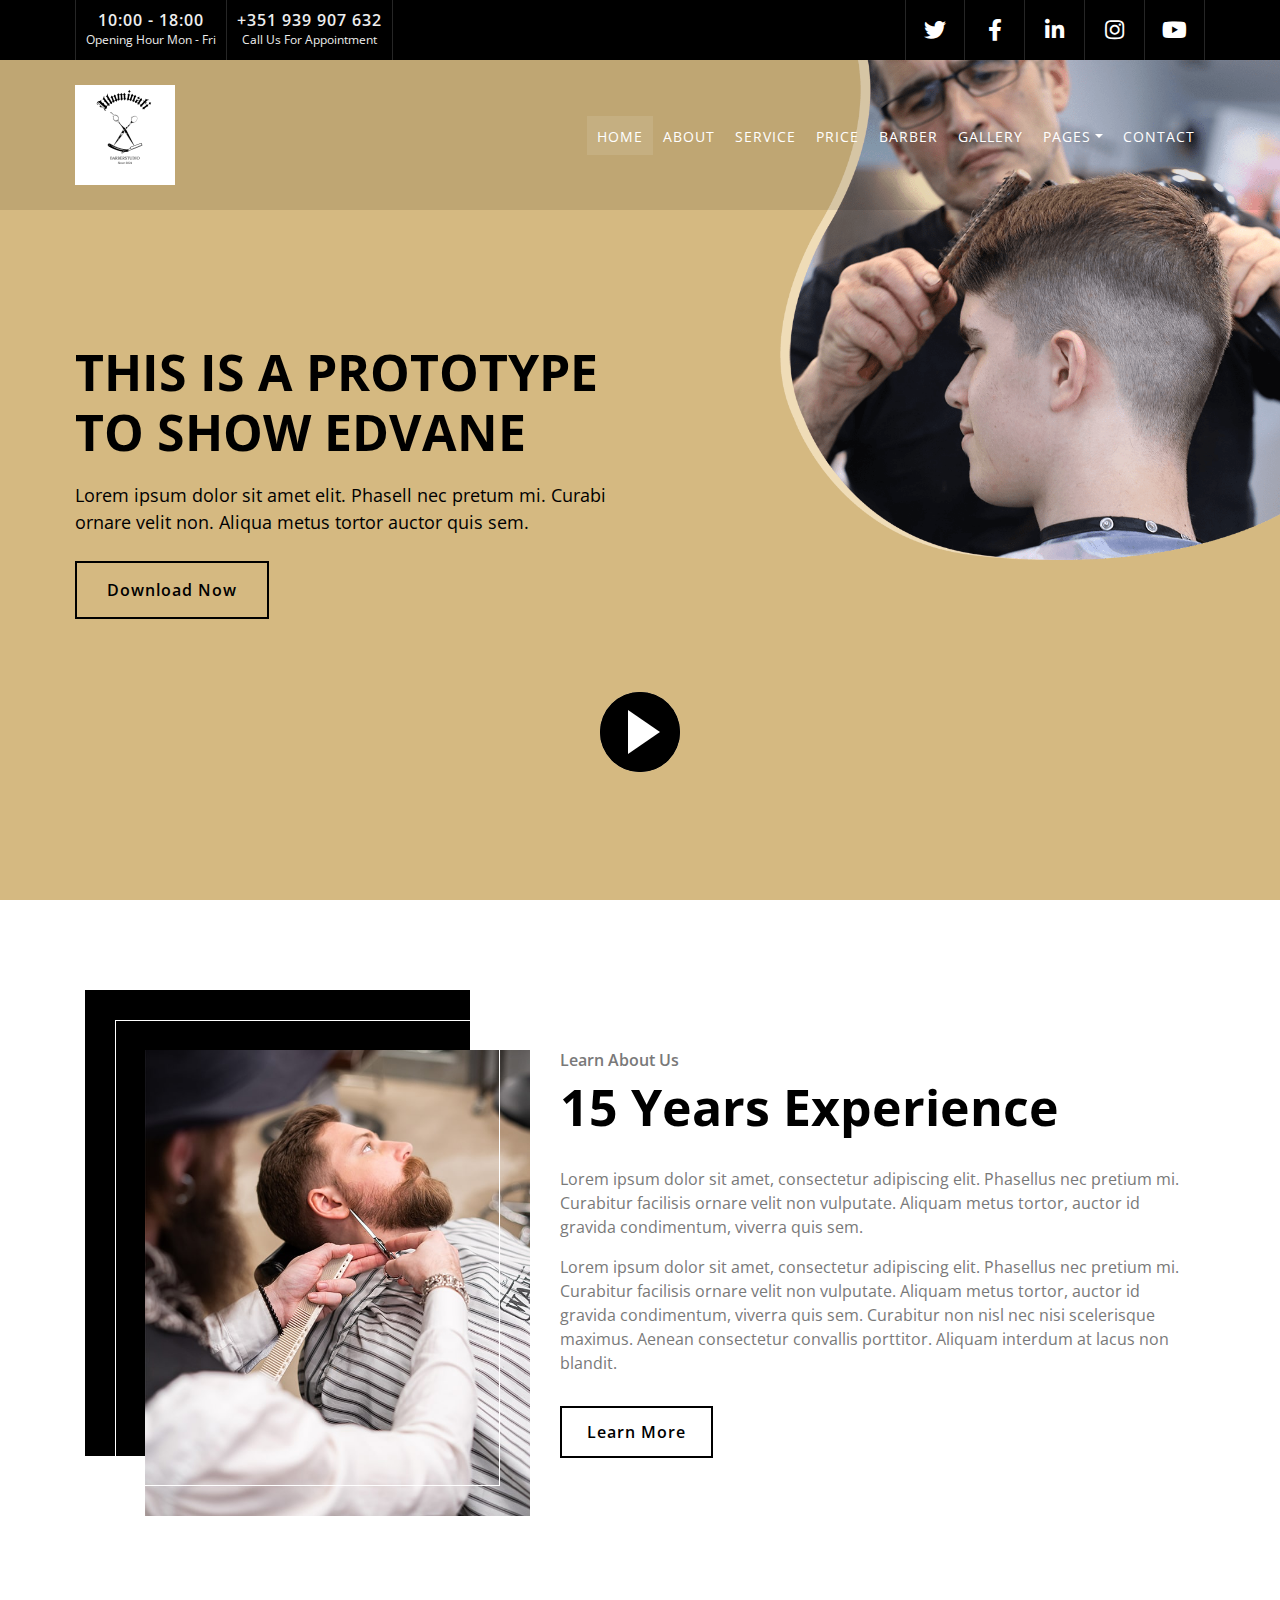
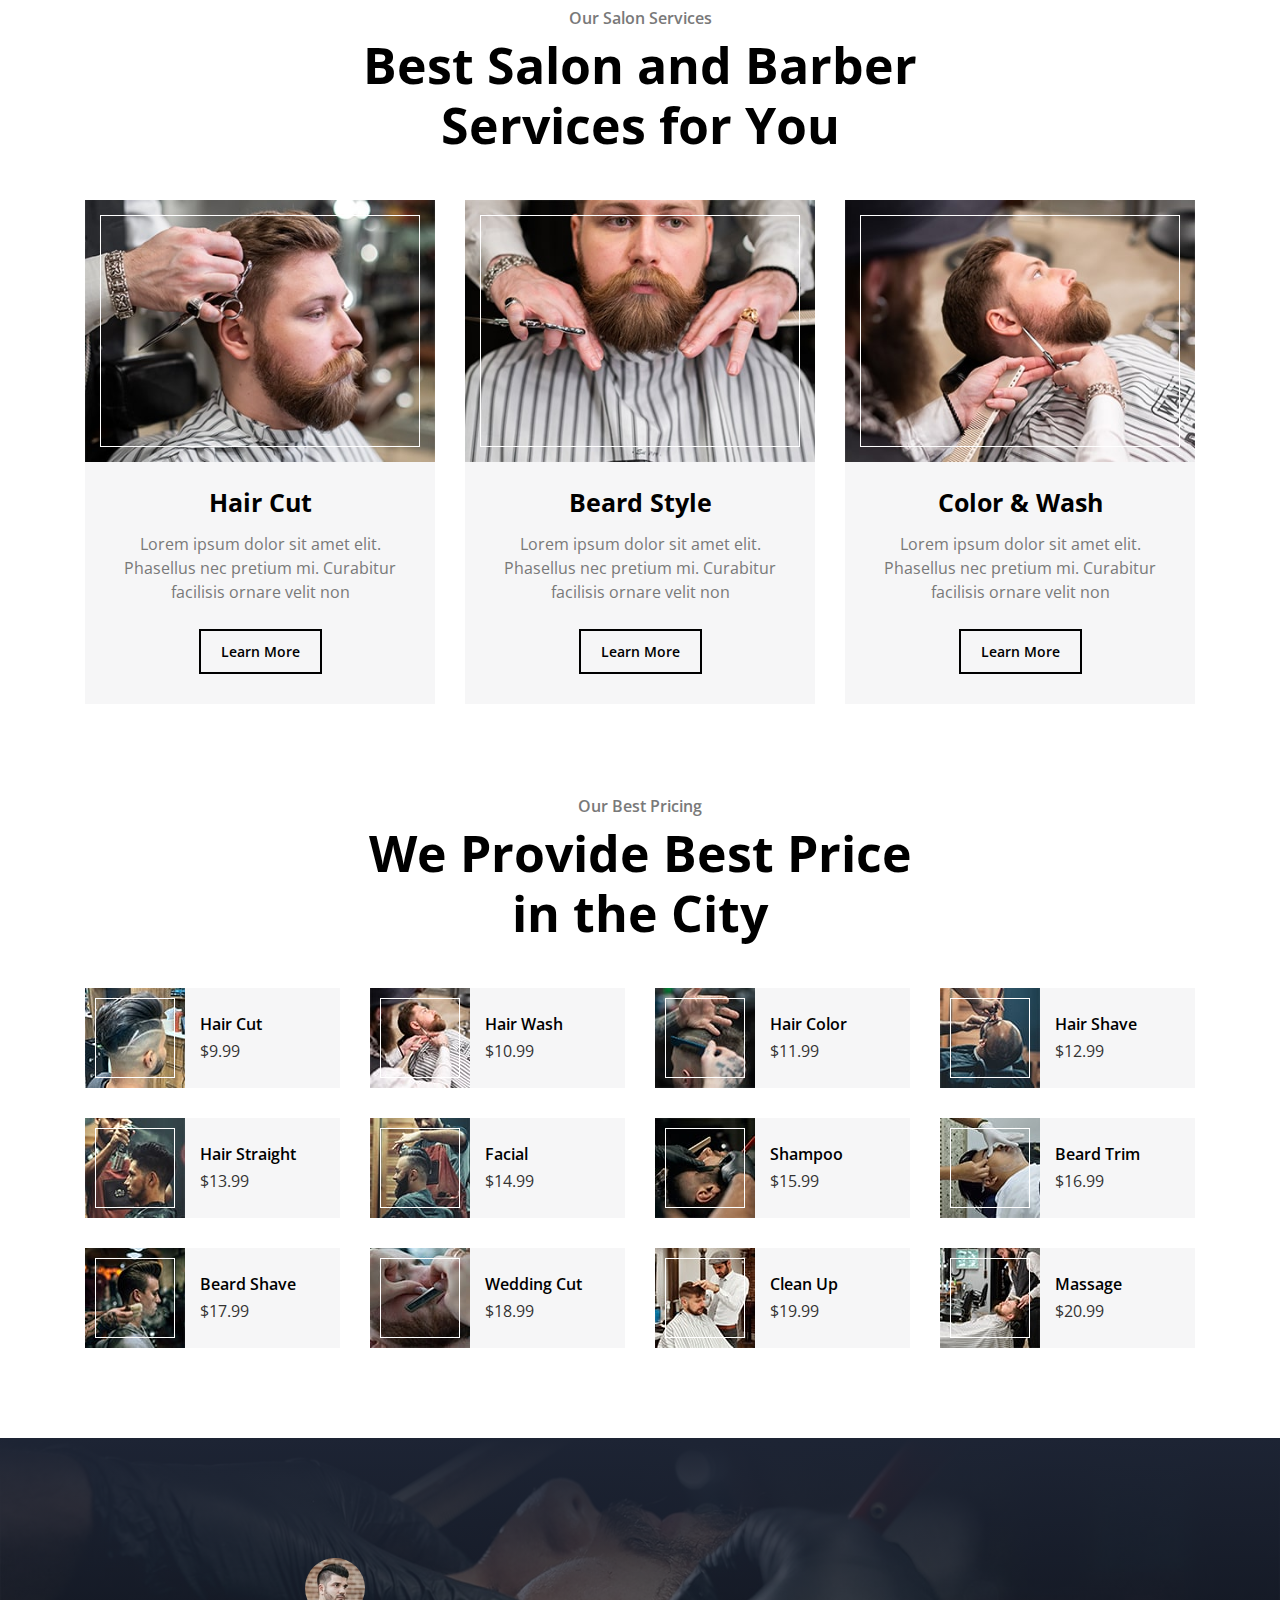
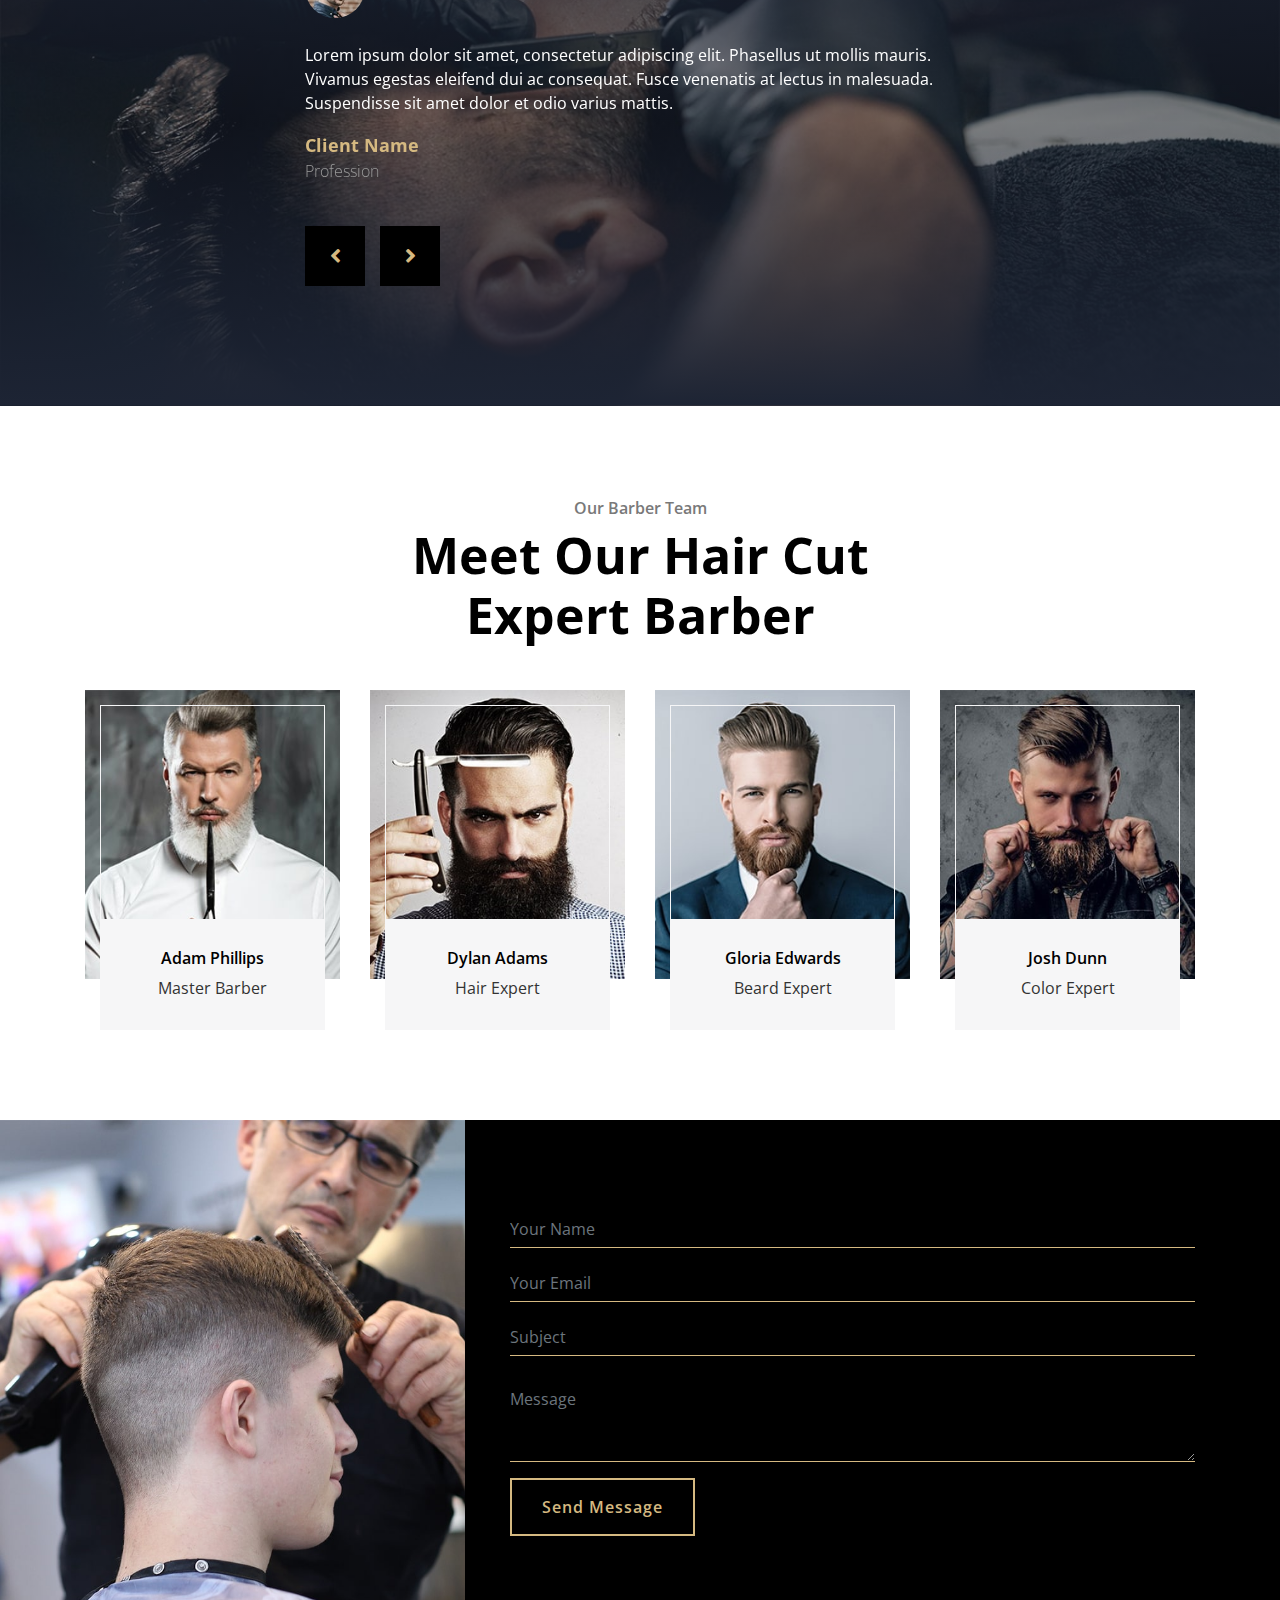
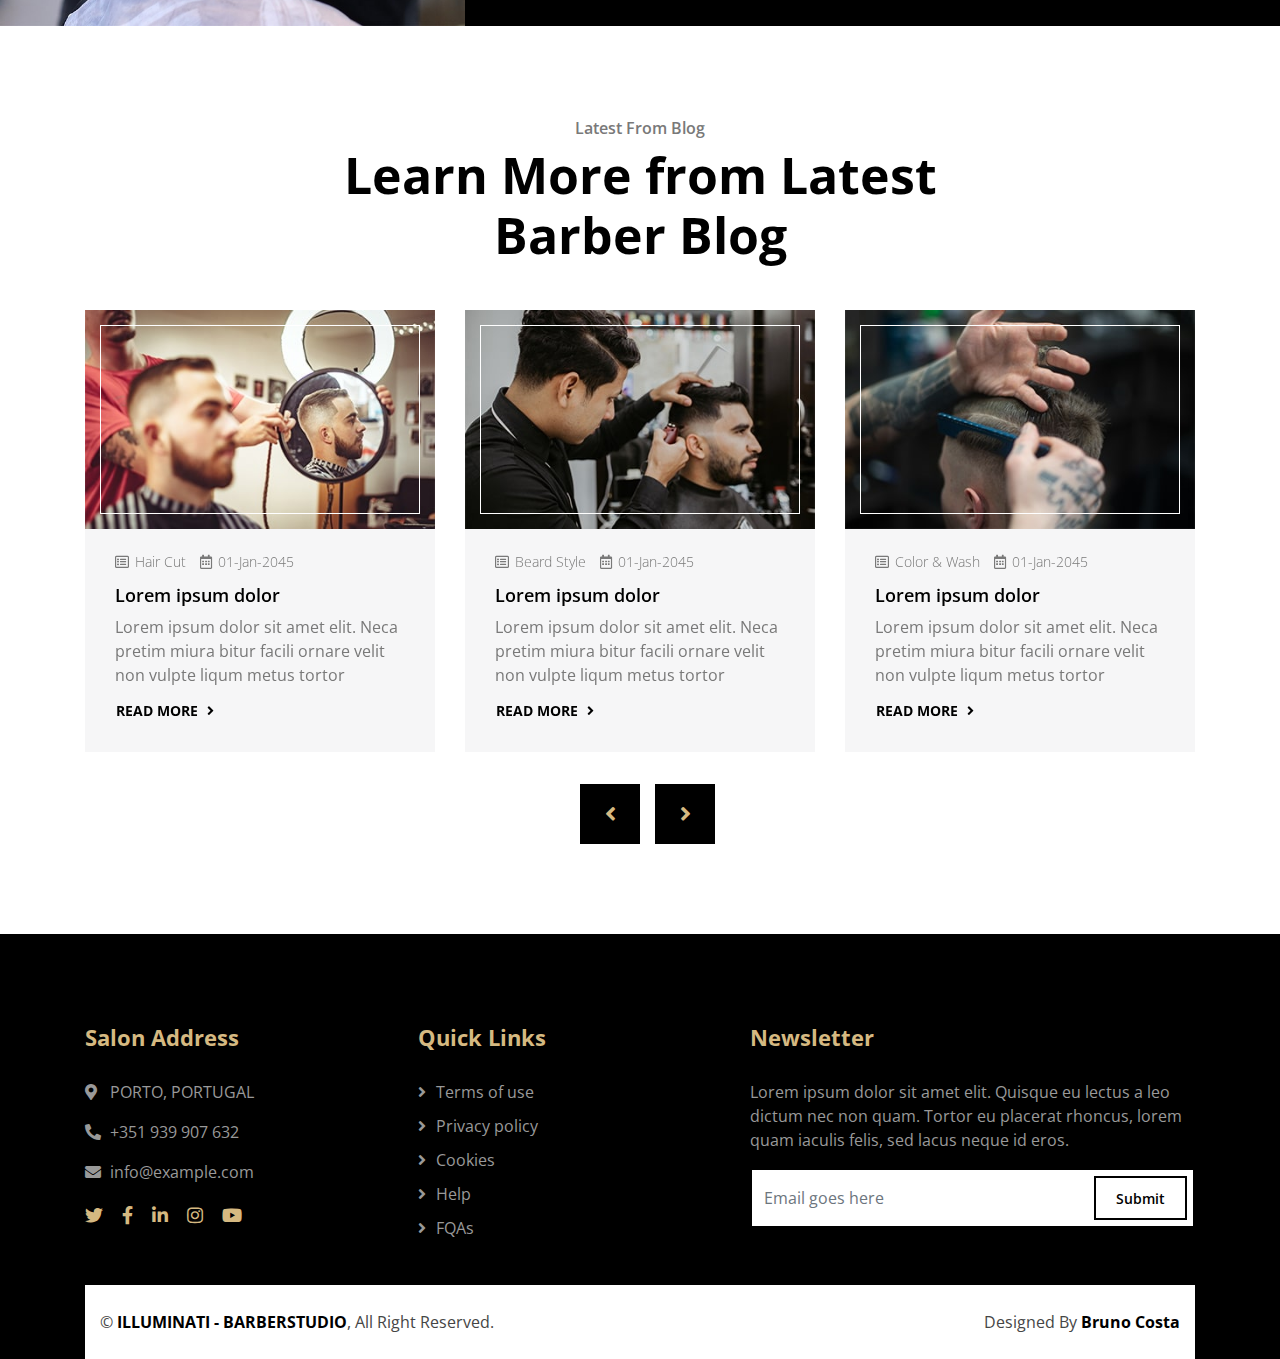
==== commit 586d99ed: "Add files via upload" ====
--- a/barber-shop-template/index.html
+++ b/barber-shop-template/index.html
@@ -2,7 +2,7 @@
 <html lang="en">
     <head>
         <meta charset="utf-8">
-        <title>EDVANE BARBERSHOP - Barber Shop </title>
+        <title>ILLUMINATI - BARBERSTUDIO </title>
         <meta content="width=device-width, initial-scale=1.0" name="viewport">
         <meta content="Free Website Template" name="keywords">
         <meta content="Free Website Template" name="description">
@@ -32,11 +32,11 @@
                     <div class="col-md-6">
                         <div class="top-bar-left">
                             <div class="text">
-                                <h2>8:00 - 9:00</h2>
+                                <h2>10:00 - 18:00</h2>
                                 <p>Opening Hour Mon - Fri</p>
                             </div>
                             <div class="text">
-                                <h2>+351 456 7890</h2>
+                                <h2>+351 939 907 632</h2>
                                 <p>Call Us For Appointment</p>
                             </div>
                         </div>
@@ -44,10 +44,10 @@
                     <div class="col-md-6">
                         <div class="top-bar-right">
                             <div class="social">
-                                 <a href="https://freewebsitecode.com/"><i class="fab fa-twitter"></i></a>
-                                    <a href="https://facebook.com/freewebsitecode"><i class="fab fa-facebook-f"></i></a>
-                                    <a href="https://freewebsitecode.com/"><i class="fab fa-linkedin-in"></i></a>
-                                    <a href="https://freewebsitecode.com/"><i class="fab fa-instagram"></i></a>
+                                 <a href=""><i class="fab fa-twitter"></i></a>
+                                    <a href=""><i class="fab fa-facebook-f"></i></a>
+                                    <a href=""><i class="fab fa-linkedin-in"></i></a>
+                                    <a href="https://www.instagram.com/illuminati.barberstudio/"><i class="fab fa-instagram"></i></a>
                                     <a href="https://www.youtube.com/channel/UC9HlQRmKgG3jeVD_fBxj1Pw/videos"><i class="fab fa-youtube"></i></a>
                             </div>
                         </div>
@@ -60,7 +60,9 @@
         <!-- Nav Bar Start -->
         <div class="navbar navbar-expand-lg bg-dark navbar-dark">
             <div class="container-fluid">
-                <a href="index.html" class="navbar-brand">EDVANE BARBERSHOP</a>
+                <div class="img-logo">
+                <a href="index.html" class="navbar-brand"><img src="img/Iluminati_logo.jpeg" alt="Image"></a>
+            </div>
                 <button type="button" class="navbar-toggler" data-toggle="collapse" data-target="#navbarCollapse">
                     <span class="navbar-toggler-icon"></span>
                 </button>
@@ -622,14 +624,14 @@
                                 <div class="footer-contact">
                                     <h2>Salon Address</h2>
                                     <p><i class="fa fa-map-marker-alt"></i>PORTO, PORTUGAL</p>
-                                    <p><i class="fa fa-phone-alt"></i>+351 345 67890</p>
+                                    <p><i class="fa fa-phone-alt"></i>+351 939 907 632</p>
                                     <p><i class="fa fa-envelope"></i>info@example.com</p>
                                     <div class="footer-social">
-                                       <a href="https://freewebsitecode.com/"><i class="fab fa-twitter"></i></a>
-                                    <a href="https://facebook.com/freewebsitecode"><i class="fab fa-facebook-f"></i></a>
-                                    <a href="https://freewebsitecode.com/"><i class="fab fa-linkedin-in"></i></a>
-                                    <a href="https://freewebsitecode.com/"><i class="fab fa-instagram"></i></a>
-                                    <a href="https://www.youtube.com/channel/UC9HlQRmKgG3jeVD_fBxj1Pw/videos"><i class="fab fa-youtube"></i></a>
+                                       <a href=""><i class="fab fa-twitter"></i></a>
+                                    <a href=""><i class="fab fa-facebook-f"></i></a>
+                                    <a href=""><i class="fab fa-linkedin-in"></i></a>
+                                    <a href="https://www.instagram.com/illuminati.barberstudio/"><i class="fab fa-instagram"></i></a>
+                                    <a href=""><i class="fab fa-youtube"></i></a>
                                     </div>
                                 </div>
                             </div>
@@ -662,10 +664,10 @@
             <div class="container copyright">
                 <div class="row">
                     <div class="col-md-6">
-                        <p>&copy; <a href="https://freewebsitecode.com">EDVANE BARBERSHOP Website</a>, All Right Reserved.</p>
+                        <p>&copy; <a href="">ILLUMINATI - BARBERSTUDIO</a>, All Right Reserved.</p>
                     </div>
                     <div class="col-md-6">
-                        <p>Designed By <a href="https://freewebsitecode.com">Free Website Code</a></p>
+                        <p>Designed By <a href="">Bruno Costa</a></p>
                     </div>
                 </div>
             </div>
--- a/barber-shop-template/css/style.css
+++ b/barber-shop-template/css/style.css
@@ -13,7 +13,7 @@
 h4,
 h5, 
 h6 {
-    color: #1d2434;
+    color: #000000;
 }
 
 a {
@@ -54,7 +54,7 @@
 }
 
 .back-to-top:hover {
-    background: #1d2434;
+    background: #000000;
 }
 
 .back-to-top:hover i {
@@ -62,9 +62,13 @@
 }
 
 .back-to-top i {
-    color: #1d2434;
+    color: #000000;
     padding-top: 10px;
 }
+
+
+
+
 
 
 /**********************************/
@@ -73,7 +77,7 @@
 .top-bar {
     position: relative;
     height: 60px;
-    background: #1d2434;
+    background: #000000;
 }
 
 .top-bar .top-bar-left {
@@ -182,7 +186,7 @@
 
 .navbar .navbar-brand img {
     max-width: 100%;
-    max-height: 40px;
+    max-height: 100px;
 }
 
 .navbar-dark .navbar-nav .nav-link,
@@ -218,7 +222,7 @@
     
     .navbar.nav-sticky {
         padding: 10px 60px;
-        background: #1d2434 !important;
+        background: #000000 !important;
     }
     
     .navbar a.nav-link {
@@ -232,7 +236,7 @@
 @media (max-width: 991.98px) {   
     .navbar {
         padding: 15px;
-        background: #1d2434 !important;
+        background: #000000 !important;
     }
     
     .navbar a.nav-link {
@@ -282,14 +286,14 @@
 }
 
 .hero .hero-text h1 {
-    color: #1d2434;
+    color: #000000;
     font-size: 50px;
     font-weight: 700;
     margin-bottom: 20px;
 }
 
 .hero .hero-text p {
-    color: #1d2434;
+    color: #000000;
     font-size: 18px;
     margin-bottom: 25px;
 }
@@ -299,16 +303,16 @@
     font-size: 16px;
     font-weight: 600;
     letter-spacing: 1px;
-    color: #1d2434;
+    color: #000000;
     background: none;
-    border: 2px solid #1d2434;
+    border: 2px solid #000000;
     border-radius: 0;
     transition: .3s;
 }
 
 .hero .hero-text .btn:hover {
     color: #D5B981;
-    background: #1d2434;
+    background: #000000;
 }
 
 .hero .btn-play {
@@ -337,7 +341,7 @@
     display: block;
     width: 80px;
     height: 80px;
-    background: #1D2434;
+    background: #000000;
     border-radius: 50%;
     animation: pulse-border 1500ms ease-out infinite;
 }
@@ -352,13 +356,13 @@
     display: block;
     width: 80px;
     height: 80px;
-    background: #1D2434;
+    background: #000000;
     border-radius: 50%;
     transition: all 200ms;
 }
 
 .hero .btn-play:hover:after {
-    background-color: darken(#1D2434, 10%);
+    background-color: darken(#000000, 10%);
 }
 
 .hero .btn-play img {
@@ -483,7 +487,7 @@
 
 .page-header h2 {
     position: relative;
-    color: #1d2434;
+    color: #000000;
     font-size: 60px;
     font-weight: 700;
 }
@@ -492,7 +496,7 @@
     position: relative;
     padding: 0 12px;
     font-size: 22px;
-    color: #1d2434;
+    color: #000000;
 }
 
 .page-header a:hover {
@@ -507,7 +511,7 @@
     top: -2px;
     right: -7px;
     text-align: center;
-    color: #1d2434;
+    color: #000000;
 }
 
 .page-header a:last-child::after {
@@ -591,7 +595,7 @@
     right: 60px;
     bottom: 60px;
     left: -60px;
-    background: #1d2434;
+    background: #000000;
     z-index: 0;
 }
 
@@ -618,8 +622,8 @@
     font-size: 16px;
     font-weight: 600;
     letter-spacing: 1px;
-    color: #1d2434;
-    border: 2px solid #1d2434;
+    color: #000000;
+    border: 2px solid #000000;
     border-radius: 0;
     background: none;
     transition: .3s;
@@ -627,7 +631,7 @@
 
 .about .about-text a.btn:hover {
     color: #D5B981;
-    background: #1d2434;
+    background: #000000;
 }
 
 @media (max-width: 767.98px) {
@@ -698,8 +702,8 @@
     padding: 10px 20px;
     font-size: 14px;
     font-weight: 600;
-    color: #1d2434;
-    border: 2px solid #1d2434;
+    color: #000000;
+    border: 2px solid #000000;
     border-radius: 0;
     background: none;
     transition: .3s;
@@ -707,8 +711,8 @@
 
 .service .service-item:hover a.btn {
     color: #D5B981;
-    background: #1d2434;
-    border-color: #1d2434;
+    background: #000000;
+    border-color: #000000;
 }
 
 
@@ -917,7 +921,7 @@
     align-items: center;
     justify-content: center;
     color: #D5B981;
-    background: #1d2434;
+    background: #000000;
     font-size: 22px;
     transition: .3s;
 }
@@ -928,7 +932,7 @@
 
 .testimonial .owl-nav .owl-prev:hover,
 .testimonial .owl-nav .owl-next:hover {
-    color: #1d2434;
+    color: #000000;
     background: #D5B981;
 }
 
@@ -1022,7 +1026,7 @@
     font-size: 14px;
     font-weight: 700;
     text-transform: uppercase;
-    color: #1d2434;
+    color: #000000;
     transition: .3s;
 }
 
@@ -1049,27 +1053,27 @@
     align-items: center;
     justify-content: center;
     color: #D5B981;
-    background: #1d2434;
+    background: #000000;
     font-size: 22px;
     transition: .3s;
 }
 
 .blog .owl-nav .owl-prev:hover,
 .blog .owl-nav .owl-next:hover {
-    color: #1d2434;
+    color: #000000;
     background: #D5B981;
 }
 
 .blog .pagination .page-link {
-    color: #1d2434;
+    color: #000000;
     border-radius: 0;
-    border-color: #1d2434;
+    border-color: #000000;
 }
 
 .blog .pagination .page-link:hover,
 .blog .pagination .page-item.active .page-link {
     color: #D5B981;
-    background: #1d2434;
+    background: #000000;
 }
 
 .blog .pagination .disabled .page-link {
@@ -1099,18 +1103,18 @@
     display: inline-block;
     margin: 5px;
     padding: 8px 15px;
-    color: #1d2434;
+    color: #000000;
     font-size: 14px;
     font-weight: 600;
     border-radius: 0;
     background: none;
-    border: 2px solid #1d2434;
+    border: 2px solid #000000;
     transition: .3s;
 }
 
 .portfolio #portfolio-flters li:hover,
 .portfolio #portfolio-flters li.filter-active {
-    background: #1d2434;
+    background: #000000;
     color: #D5B981;
 }
 
@@ -1162,7 +1166,7 @@
     position: relative;
     width: 100%;
     margin: 45px 0;
-    background: #1d2434;
+    background: #000000;
 }
 
 .contact .container-fluid {
@@ -1173,7 +1177,7 @@
 .contact .contact-form {
     position: relative;
     padding: 90px 0 90px 45px;
-    background: #1d2434;
+    background: #000000;
 }
 
 .contact .contact-form input {
@@ -1206,7 +1210,7 @@
 }
 
 .contact .contact-form .btn:hover {
-    color: #1d2434;
+    color: #000000;
     background: #D5B981;
 }
 
@@ -1276,7 +1280,7 @@
     position: relative;
     margin-top: 45px;
     padding-top: 90px;
-    background: #1d2434;
+    background: #000000;
 }
 
 .footer .footer-contact,
@@ -1351,7 +1355,7 @@
 
 .footer .footer-newsletter input {
     height: 60px;
-    border: 2px solid #1d2434;
+    border: 2px solid #000000;
     border-radius: 0;
 }
 
@@ -1363,16 +1367,16 @@
     padding: 8px 20px;
     font-size: 14px;
     font-weight: 600;
-    color: #1d2434;
+    color: #000000;
     background: none;
     border-radius: 0;
-    border: 2px solid #1d2434;
+    border: 2px solid #000000;
     transition: .3s;
 }
 
 .footer .footer-newsletter .btn:hover {
     color: #D5B981;
-    background: #1d2434;
+    background: #000000;
 }
 
 .footer .copyright {
@@ -1395,7 +1399,7 @@
 }
 
 .footer .copyright p a {
-    color: #1d2434;
+    color: #000000;
     font-weight: 700;
 }
 
